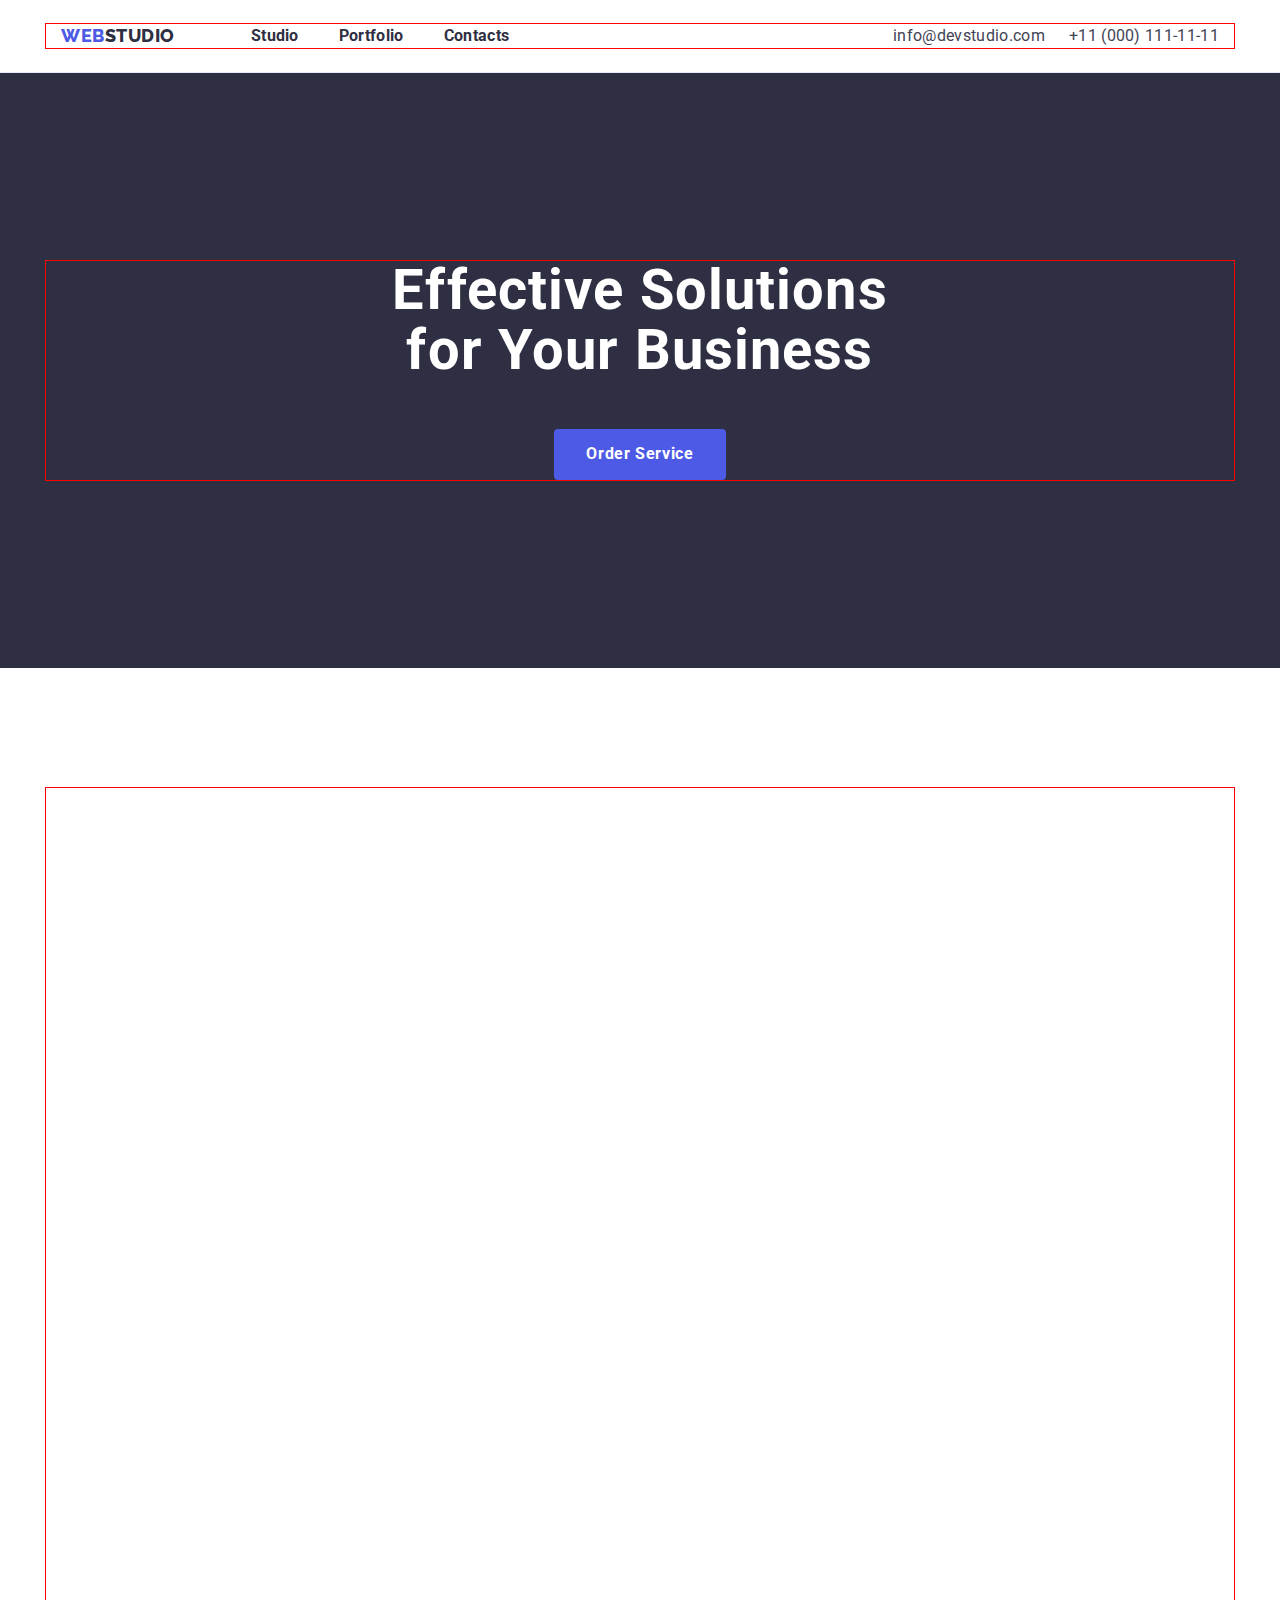
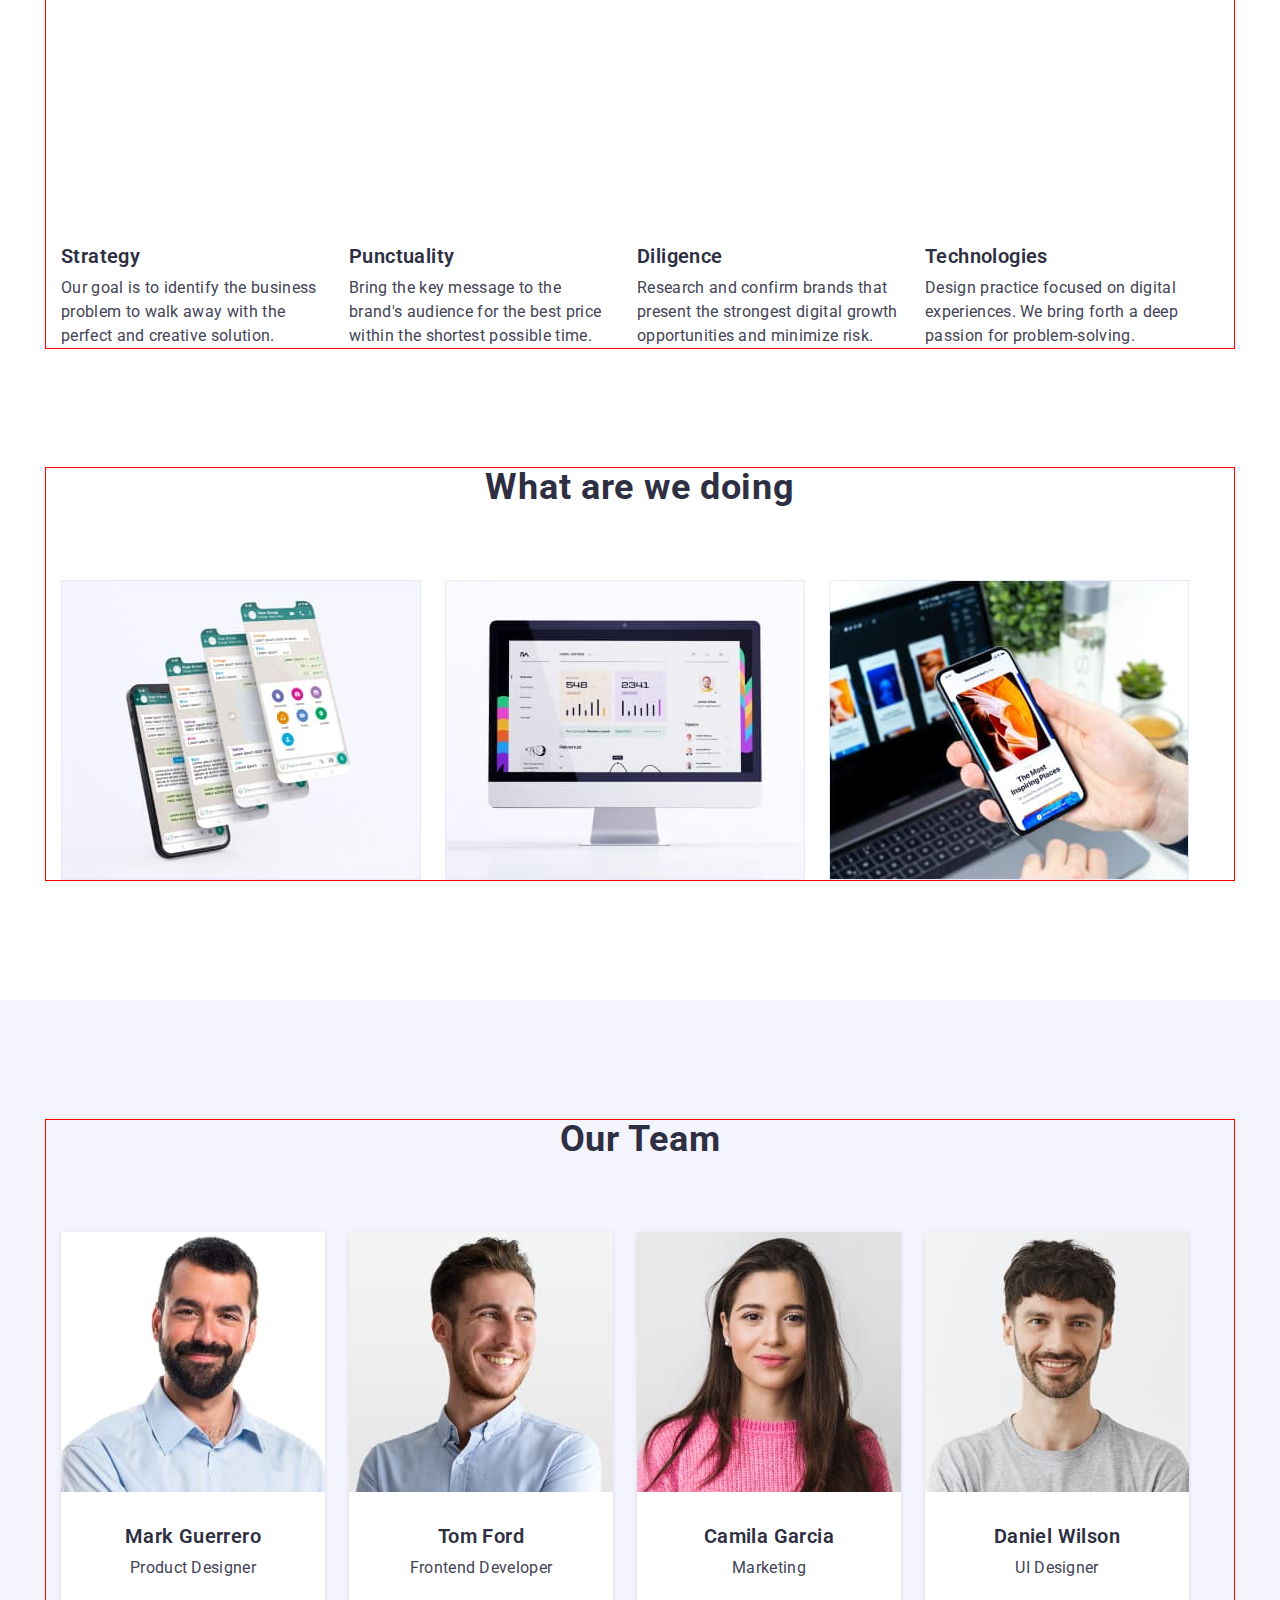
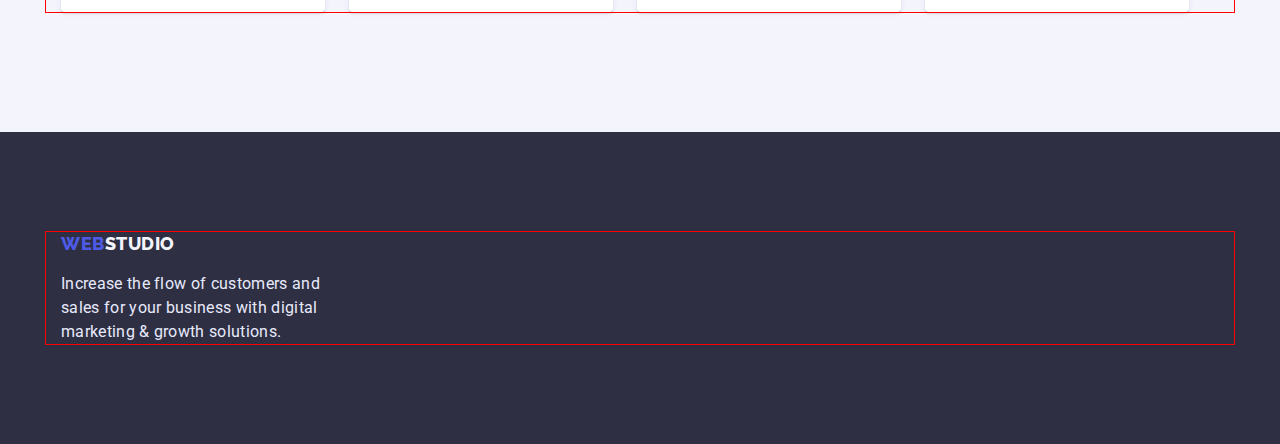
==== index.html @ e661886d "3" ====
<!DOCTYPE html>
<html lang="en">
  <head>
    <meta charset="UTF-8" />
    <meta http-equiv="X-UA-Compatible" content="IE=edge" />
    <meta name="viewport" content="width=device-width, initial-scale=1.0" />
    <title>Studio</title>
    <link rel="preconnect" href="https://fonts.googleapis.com" />
    <link rel="preconnect" href="https://fonts.gstatic.com" crossorigin />
    <link
      href="https://fonts.googleapis.com/css2?family=Raleway:wght@800&family=Roboto:wght@400;500;700;900&display=swap"
      rel="stylesheet"
    />
    <link
      rel="stylesheet"
      href="https://cdnjs.cloudflare.com/ajax/libs/modern-normalize/1.1.0/modern-normalize.min.css"
      integrity="sha512-wpPYUAdjBVSE4KJnH1VR1HeZfpl1ub8YT/NKx4PuQ5NmX2tKuGu6U/JRp5y+Y8XG2tV+wKQpNHVUX03MfMFn9Q=="
      crossorigin="anonymous"
      referrerpolicy="no-referrer"
    />
    <link rel="stylesheet" href="./css/styles.css" />
  </head>
  <body>
    <header class="header">
      <div class="container">
        <nav class="header-navigation">
          <a href="./index.html" class="header-logo link current"
            >Web<span class="header-logo-studio">Studio</span></a
          >
          <ul class="header-list list">
            <li><a href="./index.html" class="header-link link">Studio</a></li>
            <li>
              <a href="./portfolio.html" class="header-link link">Portfolio</a>
            </li>
            <li>
              <a href="./index.html" class="header-link link">Contacts</a>
            </li>
          </ul>
        </nav>
          <ul class="list">
          <li class="header-item">
            <a href="mail:info@devstudio.com" class="header-link-mail link"
              >info@devstudio.com</a
            >
          </li>
          <li class="header-item">
            <a href="tel:+110001111111" class="header-link-tel link"
              >+11 (000) 111-11-11</a
            >
          </li>
        </ul>
      </div>
    </header>
    <main>
      <section class="section effective">
        <div class="container">
          <h1 class="title-one">Effective Solutions for Your Business</h1>
          <button type="button" class="button-btn">Order Service</button>
        </div>
      </section>
      <section class="section two">
        <div class="container">
          <h2 class="visually-hidden">Lorem ipsum</h2>
         <ul class="two-list">
          <li class="two-item"><a href="" class="two-link"></a></li>
          <li class="two-item"><a href="" class="two-link"></a></li>
          <li class="two-item"><a href="" class="two-link"></a></li>
          <li class="two-item"><a href="" class="two-link"></a></li>
         </ul>
          <ul class="list">
            <li class="section-two-item">
              <h3 class="title-three">Strategy</h3>
              <p class="paragraph">
                Our goal is to identify the business problem to walk away with
                the perfect and creative solution.
              </p>
            </li>
            <li class="section-two-item">
              <h3 class="title-three">Punctuality</h3>
              <p class="paragraph">
                Bring the key message to the brand's audience for the best price
                within the shortest possible time.
              </p>
            </li>
            <li class="section-two-item">
              <h3 class="title-three">Diligence</h3>
              <p class="paragraph">
                Research and confirm brands that present the strongest digital
                growth opportunities and minimize risk.
              </p>
            </li>
            <li class="section-two-item">
              <h3 class="title-three">Technologies</h3>
              <p class="paragraph">
                Design practice focused on digital experiences. We bring forth a
                deep passion for problem-solving.
              </p>
            </li>
          </ul>
        </div>
      </section>
      <section class="section what">
        <div class="container">
          <h2 class="title-two">What are we doing</h2>
          <ul class="section-what-list list">
            <li class="section-what-item">
              <img
                src="./images/img1.jpg"
                alt="display"
                width="360"
                height="300"
              />
            </li>
            <li class="section-what-item">
              <img
                src="./images/img2.jpg"
                alt="phone"
                width="360"
                height="300"
              />
            </li>
            <li class="section-what-item">
              <img
                src="./images/img3.jpg"
                alt="display"
                width="360"
                height="300"
              />
            </li>
          </ul>
        </div>
      </section>
      <section class="section team">
        <div class="container">
          <h2 class="title-two">Our Team</h2>
          <ul class="section-tim-list list">
            <li class="section-tim-item">
              <img
                src="./images/img4.jpg"
                alt="Mark Guerrero Product Designer"
                width="264"
                height="260"
              />
              <div class="three"><h3 class="title-three">Mark Guerrero</h3>
              <p class="paragraph">Product Designer</p>
              </div>
            </li>
            <li class="section-tim-item">
              <img
                src="./images/img5.jpg"
                alt="Tom Ford Frontend Developer"
                width="264"
                height="260"
              />
              <div class="three"><h3 class="title-three">Tom Ford</h3>
              <p class="paragraph">Frontend Developer</p>
              </div>
            </li>
            <li class="section-tim-item">
              <img
                src="./images/img6.jpg"
                alt="Camila Garcia Marketing"
                width="264"
                height="260"
              />
              <div class="three"><h3 class="title-three">Camila Garcia</h3>
              <p class="paragraph">Marketing</p>
              </div>
            </li>
            <li class="section-tim-item">
              <img
                src="./images/img7.jpg"
                alt="Daniel Wilson UI Designer"
                width="264"
                height="260"
              />
              <div class="three"><h3 class="title-three">Daniel Wilson</h3>
              <p class="paragraph">UI Designer</p>
              </div>
            </li>
          </ul>
        </div>
      </section>
    </main>
    <footer class="footer">
      <div class="container">
        <a href="./index.html" class="footer-logo link"
          >Web<span class="footer-logo-studio">Studio</span></a
        >
        <p class="footer-paragraph">
          Increase the flow of customers and sales for your business with
          digital marketing & growth solutions.
        </p>
      </div>
    </footer>
  </body>
</html>
---- css/styles.css ----
:root {
  --primary-brand: #4d5ae5;
  --dark: #2e2f42;
  --success: #31d0aa;
  --text: #434455;
  --subtle-text: #8e8f99;
  --Accent: #e7e9fc;
  --Accent: #e7e9fc;
  --Light: #f4f4fd;
  --button-active: #404bbf;
  --white-text-color: #ffffff;
  --main-font: Roboto, sans-serif;
  --secondary-font: Raleway, sans-serif;
}

* {
  margin: 0;
  padding: 0;
  list-style: none;
}

body {
  background-color: var(--white-text-color);
  color: var(--text);
  font-family: var(--main-font);
  font-size: 16px;
  letter-spacing: 0.02em;
}

P,
h1,
h2,
h3,
h4,
h5,
h6 {
  margin: 0;
}

img{
  display: block;
  max-width: 100%;
  height: auto;
}
button {
  cursor: pointer;
  border: none;
  border-radius: 4px;
}

ul,
ol {
  list-style: none;
  margin: 0;
  padding-left: 0;
}

a {
  text-decoration: none;
  //color: inherit;
}

.container {
  width: 1158px;
  padding-left: 15px;
  padding-right: 15px;
  margin: 0 auto;
  outline: 1px solid red;
}
 .secnion {
 text-align: center;
 gap: 40px;
 }

.list {
  list-style: none;
  display: flex;
  
  gap: 24px;

}

.link {
  text-decoration: none;
  
}
/* ---------header------------ */
.header {
  padding-top: 24px;
  padding-bottom: 24px;
  border-bottom: 1px solid #E7E9FC;
}

.header > .container {
  display: flex;
}
.header-navigation {
display: flex;
align-items: center;
margin-right: auto;

}
.header-logo {
  font-family: "Raleway";
  font-weight: 800;
  font-size: 18px;
  line-height: 1.33;
  display: flex;
  color: #4d5ae5;
  letter-spacing: 0.03em;
  text-transform: uppercase;
  margin-right: 76px;
  
  
}
.header-list{
  gap: 40px;
  

}
.header-link:hover,
.header-link:focus {
  color: #4d5ae5;
}
.header-logo-studio {
  color: #2e2f42;
 
}
.header-link {
  font-weight: 700;
  font-size: 16px;
  line-height: 1.5;
  letter-spacing: 0.02em;
  color: #2e2f42;
}
.current {
  color: var(--primary-brand);
  margin 76px;
}

.header-item {
 
}
.header-link-mail {
  font-weight: 400;
  font-size: 16px;
  line-height: 1.5;
  letter-spacing: 0.02em;
  color: #434455;
}
.header-link-mail:hover,
.header-link-mail:focus,
.header-link-tel:hover,
.header-link-tel:focus {
  color: #4d5ae5;
}
.header-link-tel {
  font-weight: 400;
  font-size: 16px;
  line-height: 1.5;
  letter-spacing: 0.02em;
  color: #434455;
}
/* -----------------first section web ------------- */
.effective {
  background: #2e2f42;
  padding-top: 188px;
  padding-bottom: 188px;  
  text-align: center;
 }
.title-one {
  font-weight: 700;
  font-size: 56px;
  line-height: 1.07;
  text-align: center;
  letter-spacing: 0.02em;
  color: #ffffff;
  width: 496px;
  margin: 0 auto;
  margin-bottom: 48px;
  }

.button-btn {
  background-color: #4d5ae5;
  font-family: "Roboto";
  font-weight: 700;
  font-size: 16px;
  line-height: 1.18;
  letter-spacing: 0.04em;
  color: #ffffff;
  cursor: pointer;
  min-width: 169px;
  border: none;
  border-radius: 4px;
  padding: 16px 32px;
  text-align: center;

  
  }

/* -------------------second section web-------------- */
.two {
  padding-top: 120px;
  padding-bottom: 120px;

}

.visually-hidden {
  position: absolute;
  width: 1px;
  height: 1px;
  margin: -1px;
  border: 0;
  padding: 0;
  white-space: nowrap;
  clip-path: inset(100%);
  clip: rect(0 0 0 0);
  overflow: hidden;

}

.two-list {
}
.two-item {
  width: 112px;
  height: 264px;
}
.two-link {
}
.section-two-list {
  
}
.section-two-item {
  width: 264px;
 
  }
.title-three {
  font-weight: 600;
  font-size: 20px;
  line-height: 1.2;
  letter-spacing: 0.02em;
  color: #2e2f42;
  margin-bottom: 8px;
  }
.paragraph {
  font-weight: 400;
  font-size: 16px;
  line-height: 1.5;
  letter-spacing: 0.02em;
  color: #434455;
}

/* ------------------three section web img ---------------- */
.what {
  padding-bottom: 120px;
  
}

.title-two {
  font-weight: 700;
  font-size: 36px;
  line-height: 1.11;
  text-align: center;
  letter-spacing: 0.02em;
  color: #2e2f42;
  margin-bottom: 72px;
}
.section-what-list {
  
}
.section-what-item {
  
}
.team {
  background-color: #f4f4fd;
  padding-top: 120px;
  padding-bottom: 120px;
}
.section-tim-list {
 }
.section-tim-item {
  background-color: #FFFFFF;
box-shadow: 0px 1px 6px rgba(46, 47, 66, 0.08), 0px 1px 1px rgba(46, 47, 66, 0.16), 0px 2px 1px rgba(46, 47, 66, 0.08);
border-radius: 0px 0px 4px 4px;

}
.three{
  padding-top: 32px;
  padding-bottom: 32px;
  text-align: center;
}
/* --------------------------footer---------------- */
.footer {
  background-color: var(--dark);
  padding-top: 100px;
  padding-bottom: 100px;
}
.footer-logo {
  font-family: "Raleway";
  font-weight: 800;
  font-size: 18px;
  line-height: 1.33;
  display: flex;
  color: #4d5ae5;
  letter-spacing: 0.03em;
  text-transform: uppercase;
}
.footer-logo-studio {
  color: #f4f4fd;
}
.footer-paragraph {
  font-weight: 400;
  font-size: 16px;
  line-height: 1.5;
  letter-spacing: 0.02em;
  color: #e7e9fc;
  width: 264px;
  margin-top: 16px;
}

/* ---------------------------section-portfolio------ */
.section-portfolio {
  padding-top: 96px;
  padding-bottom: 120px;
}
.section-portfolio-list {
  gap: 24px;
  margin-bottom: 72px;
  justify-content: center;
}
.section-portfolio-item {
  
}
.section-portfolio-item-list {
  display: flex;
  flex-wrap: wrap;
  gap: 48px 24px;
}
.section-portfolio-button:hover {
  background-color: #4d5ae5;
  color: #ffffff;
  min-width: 69px;
  height: 48px;
}

.section-title-three{
padding-top: 32px;
padding-bottom: 32px;
padding-left: 16px;
border: 1px solid #E7E9FC;
border-top: 0;
}

.section-portfolio-button {
  background-color: #f4f4fd;
  color: #4d5ae5;
  cursor: pointer;
  font-weight: 500;
  font-size: 16px;
  line-height: 1.5;
  letter-spacing: 0.04em;
  display: flex;
  padding: 12px 24px;
  font-family: inherit;
}
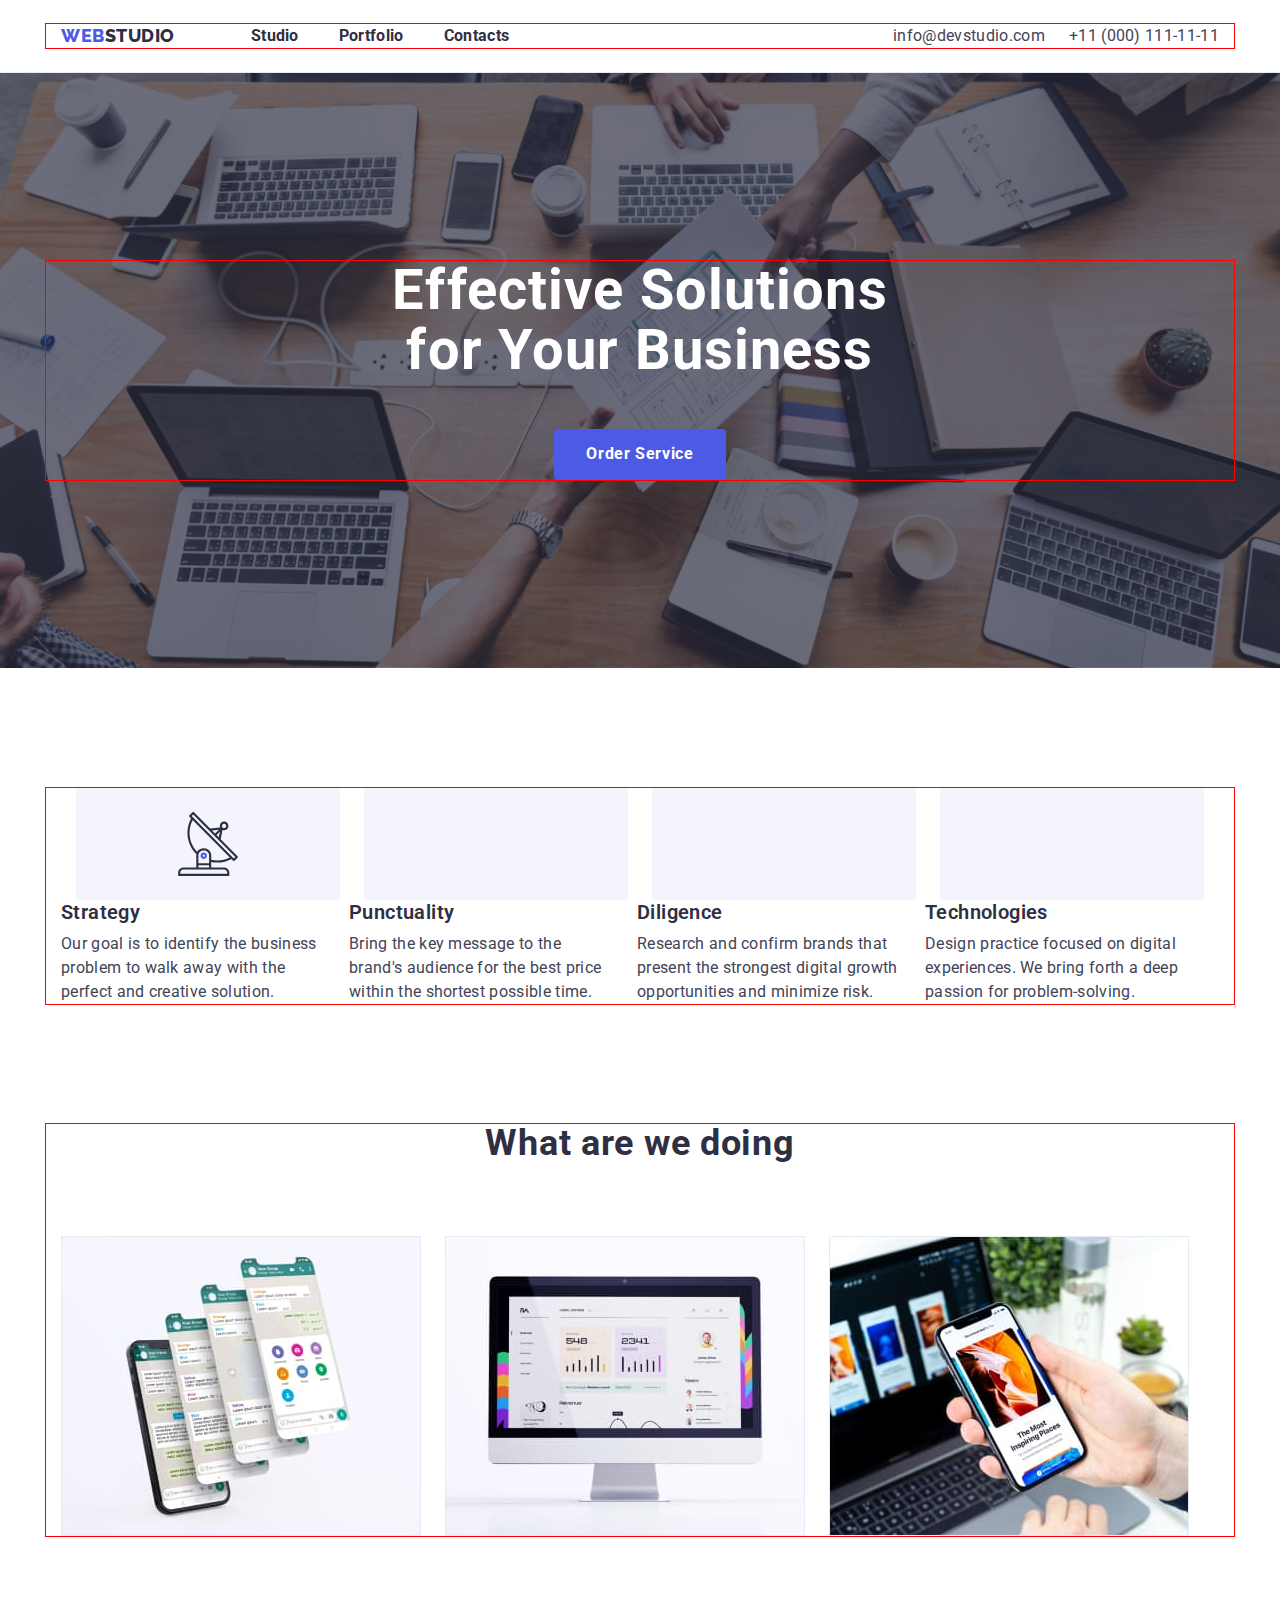
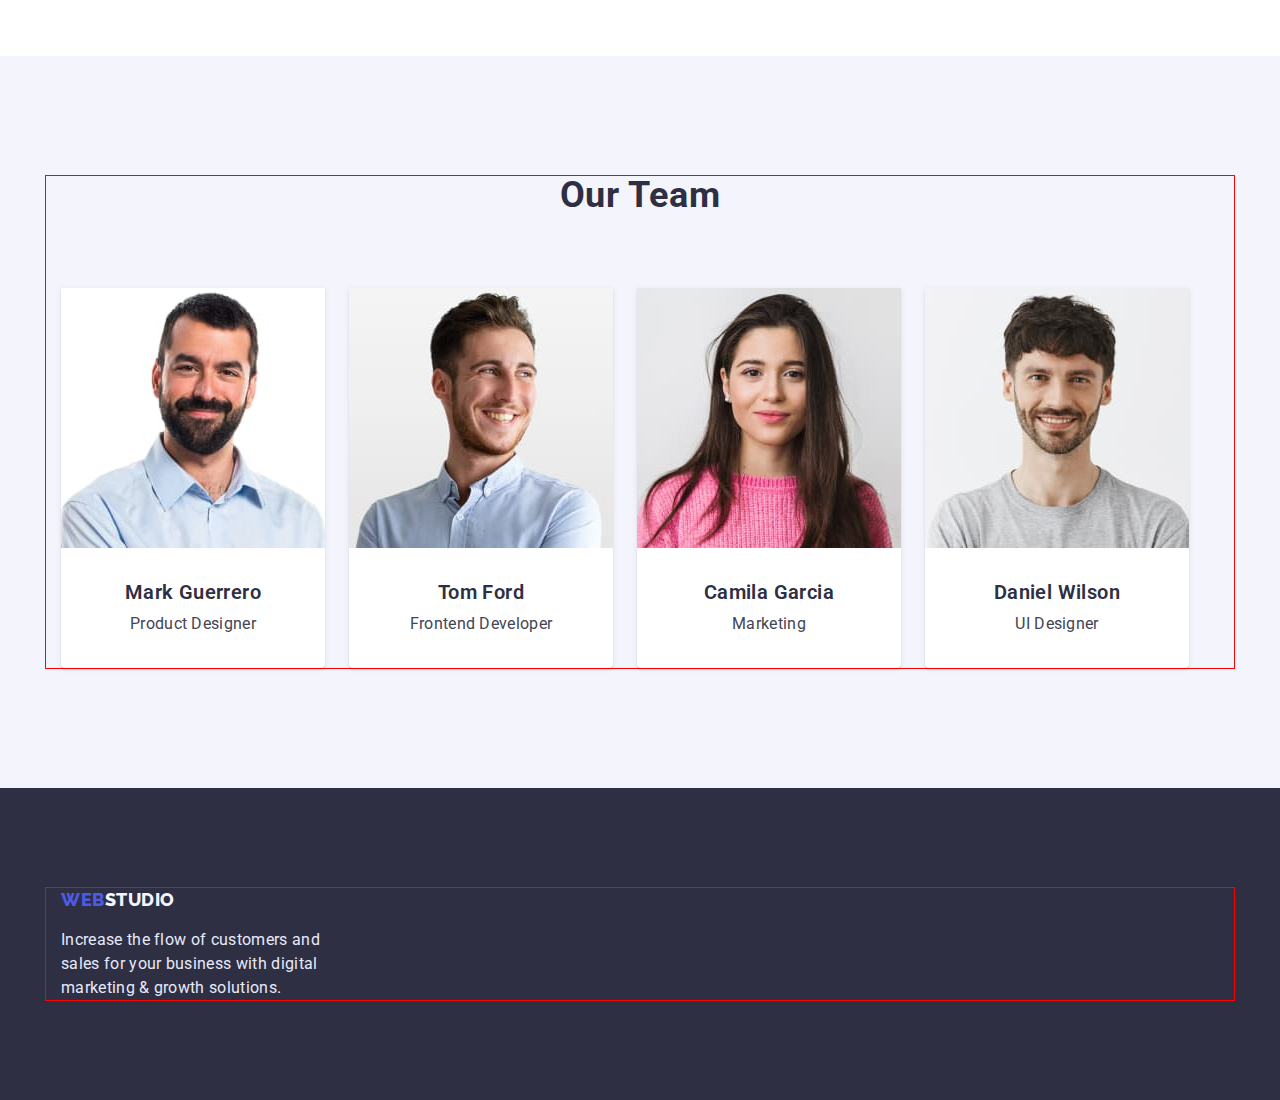
==== commit 788a4875: "2" ====
--- a/index.html
+++ b/index.html
@@ -62,7 +62,15 @@
         <div class="container">
           <h2 class="visually-hidden">Lorem ipsum</h2>
          <ul class="two-list">
-          <li class="two-item"><a href="" class="two-link"></a></li>
+          <li class="two-item">
+            <a href="" class="two-link link">
+            <svg class="two-icon" width="64" height="64">
+              <use href="./images/icons.svg#icon-antenna">
+              </use>
+            </svg>
+
+            </use>
+          </a></li>
           <li class="two-item"><a href="" class="two-link"></a></li>
           <li class="two-item"><a href="" class="two-link"></a></li>
           <li class="two-item"><a href="" class="two-link"></a></li>
--- a/css/styles.css
+++ b/css/styles.css
@@ -167,6 +167,11 @@
   padding-top: 188px;
   padding-bottom: 188px;  
   text-align: center;
+  background-image: linear-gradient(rgba(46, 47, 66, 0.7), rgba(46, 47, 66, 0.7)), url(../images/people-office.jpg);
+  background-repeat: no-repeat;
+  background-position: center;
+  background-size: cover;
+  
  }
 .title-one {
   font-weight: 700;
@@ -220,13 +225,28 @@
 }
 
 .two-list {
+  display: flex;
+  justify-content: center;
+  gap: 24px;
 }
 .two-item {
-  width: 112px;
-  height: 264px;
+  width: 264px;
+  height: 112px;
+  
 }
 .two-link {
-}
+  width: 100%;
+  height: 100%;
+  background-color: #f4f4fd;
+  display: flex;
+  align-items: center;
+  justify-content: center;
+}
+
+.two-icon{
+
+}
+
 .section-two-list {
   
 }
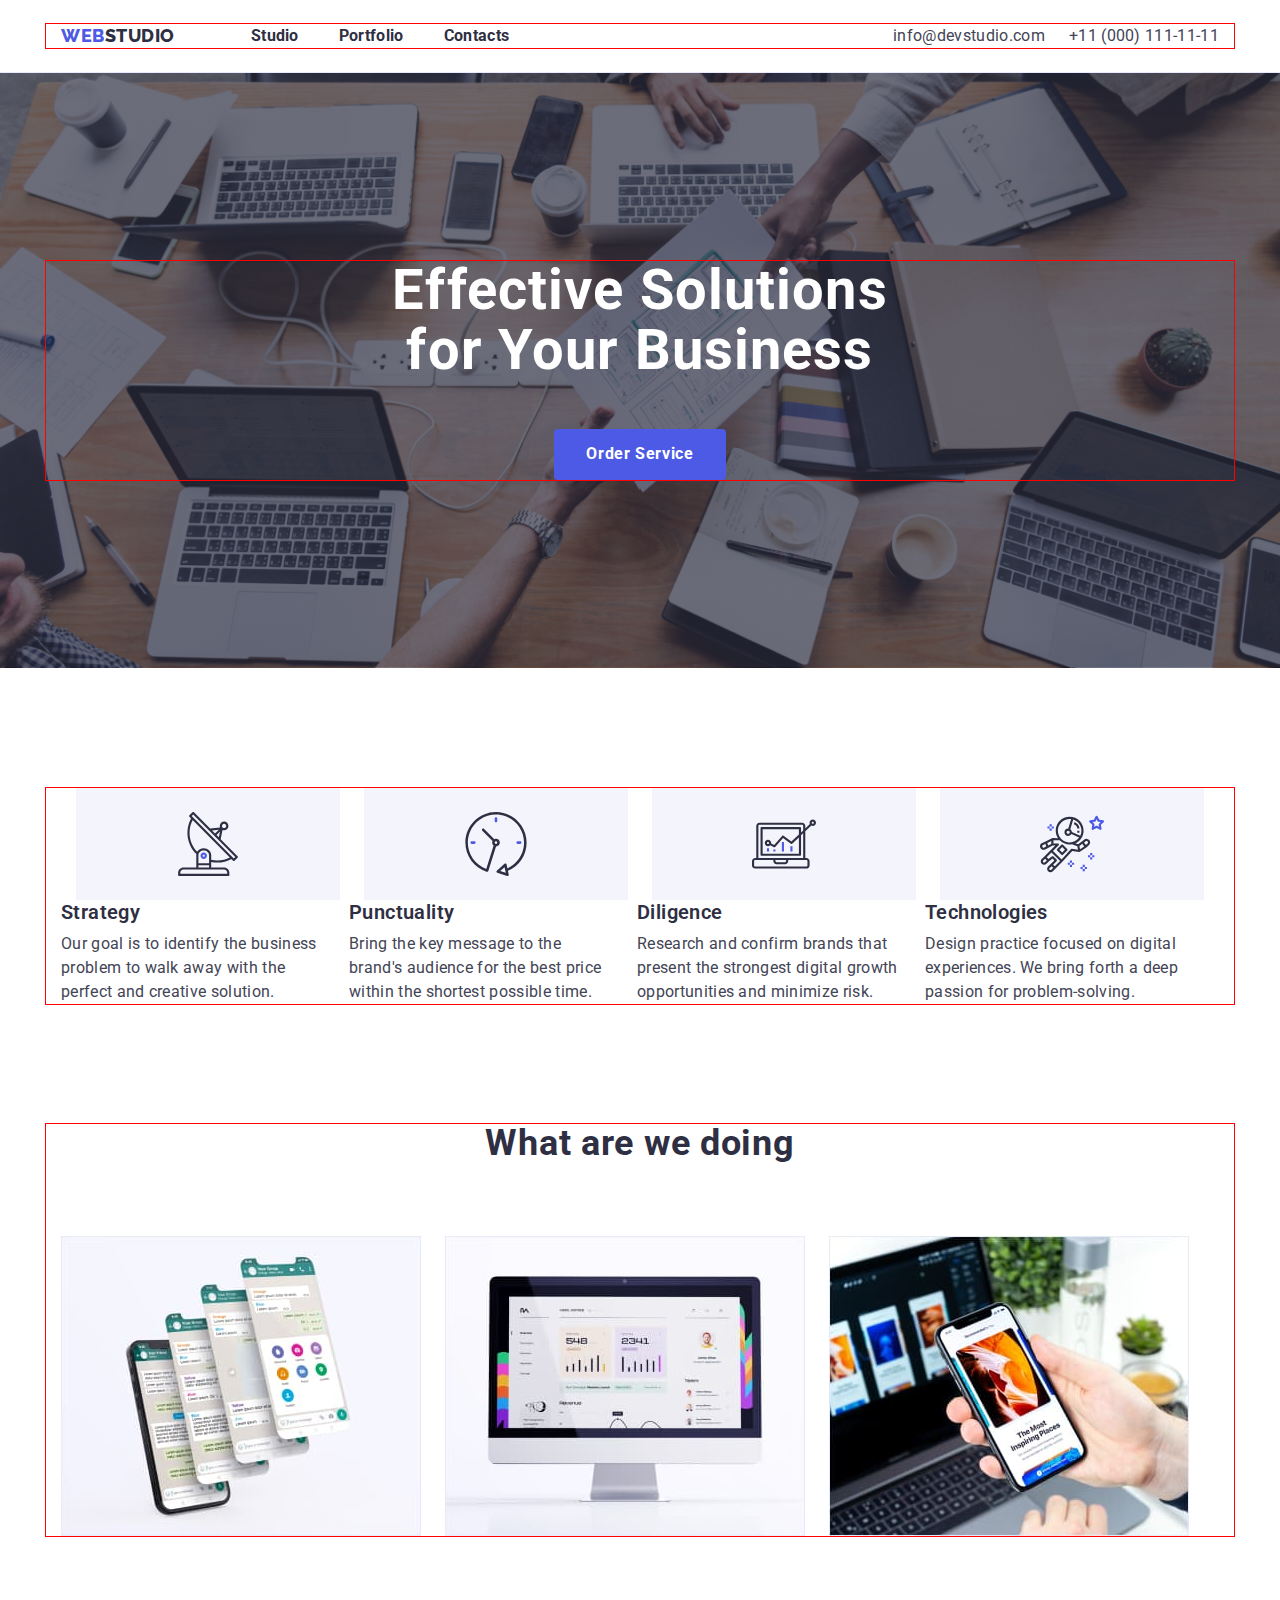
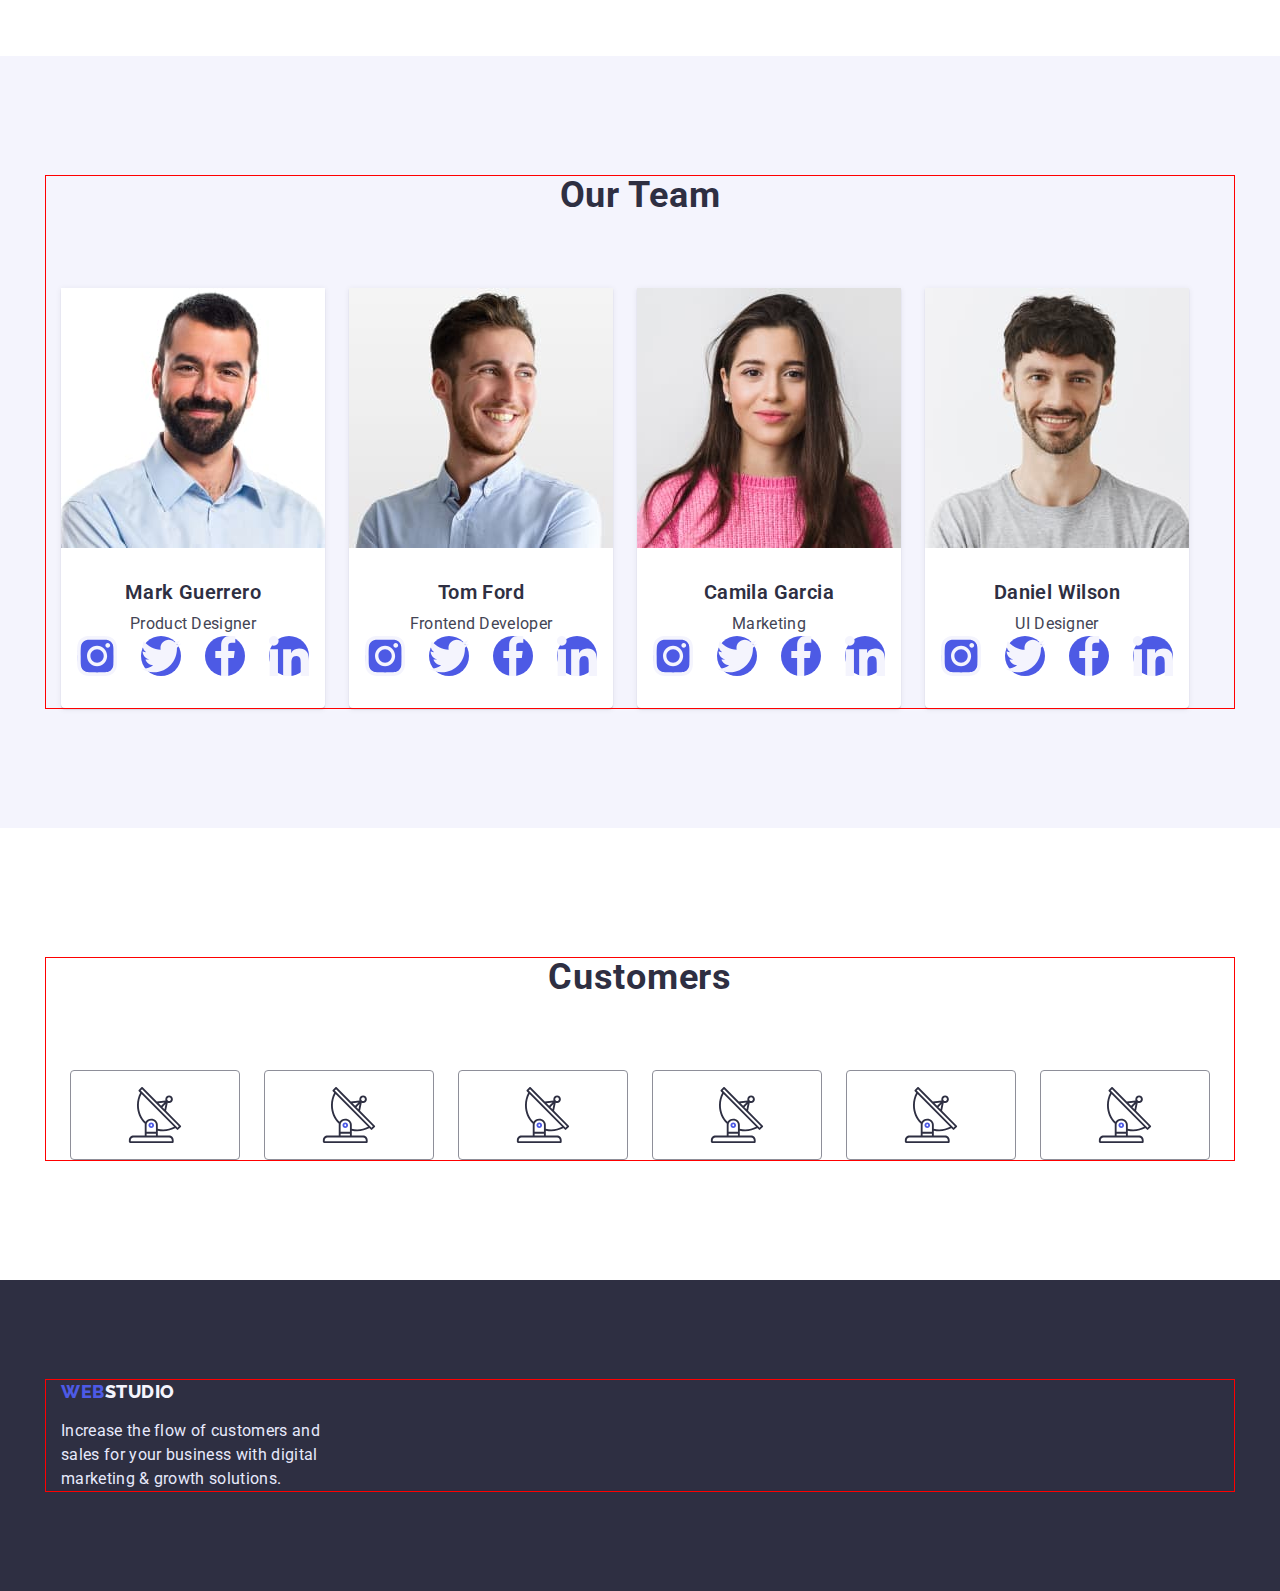
==== commit 021c31a5: "2" ====
--- a/index.html
+++ b/index.html
@@ -63,17 +63,26 @@
           <h2 class="visually-hidden">Lorem ipsum</h2>
          <ul class="two-list">
           <li class="two-item">
-            <a href="" class="two-link link">
-            <svg class="two-icon" width="64" height="64">
-              <use href="./images/icons.svg#icon-antenna">
-              </use>
-            </svg>
-
-            </use>
-          </a></li>
-          <li class="two-item"><a href="" class="two-link"></a></li>
-          <li class="two-item"><a href="" class="two-link"></a></li>
-          <li class="two-item"><a href="" class="two-link"></a></li>
+            <a href="./index.html" class="two-link">
+            <svg class="two-icon" width="64" height="64"><use href="./images/icons.svg#icon-antenna"></use>
+            </svg>
+            </a>
+          </li>
+          <li class="two-item">
+            <a href="./index.html" class="two-link">
+            <svg class="two-icon" width="64" height="64"><use href="./images/icons.svg#icon-clock"></use>
+            </svg></a>
+          </li>
+          <li class="two-item">
+            <a href="./index.html" class="two-link">
+            <svg class="two-icon" width="64" height="64"><use href="./images/icons.svg#icon-diagram"></use>
+            </svg></a>
+          </li>
+          <li class="two-item">
+            <a href="./index.html" class="two-link">
+            <svg class="two-icon" width="64" height="64"><use href="./images/icons.svg#icon-astronaut"></use>
+            </svg></a>
+          </li>
          </ul>
           <ul class="list">
             <li class="section-two-item">
@@ -151,6 +160,24 @@
               />
               <div class="three"><h3 class="title-three">Mark Guerrero</h3>
               <p class="paragraph">Product Designer</p>
+              <ul class="three-list">
+                <li class="three-item">
+                  <a href="./index.html" class="three-link">
+                  <svg class="three-icon" width="64" height="64"><use href="./images/icons.svg#icon-instagram"></use></svg>
+                </a></li>
+                <li class="three-item">
+                  <a href="./index.html" class="three-link">
+                  <svg class="three-icon" width="64" height="64"><use href="./images/icons.svg#icon-twitter"></use></svg>
+                </a></li>
+                <li class="three-item">
+                  <a href="./index.html" class="three-link">
+                  <svg class="three-icon" width="64" height="64"><use href="./images/icons.svg#icon-facebook"></use></svg>
+                </a></li>
+                <li class="three-item">
+                  <a href="./index.html" class="three-link">
+                  <svg class="three-icon" width="64" height="64"><use href="./images/icons.svg#icon-linkedin"></use></svg>
+                </a></li>
+              </ul>
               </div>
             </li>
             <li class="section-tim-item">
@@ -162,6 +189,24 @@
               />
               <div class="three"><h3 class="title-three">Tom Ford</h3>
               <p class="paragraph">Frontend Developer</p>
+              <ul class="three-list">
+                <li class="three-item">
+                  <a href="./index.html" class="three-link">
+                  <svg class="three-icon" width="64" height="64"><use href="./images/icons.svg#icon-instagram"></use></svg>
+                </a></li>
+                <li class="three-item">
+                  <a href="./index.html" class="three-link">
+                  <svg class="three-icon" width="64" height="64"><use href="./images/icons.svg#icon-twitter"></use></svg>
+                </a></li>
+                <li class="three-item">
+                  <a href="./index.html" class="three-link">
+                  <svg class="three-icon" width="64" height="64"><use href="./images/icons.svg#icon-facebook"></use></svg>
+                </a></li>
+                <li class="three-item">
+                  <a href="./index.html" class="three-link">
+                  <svg class="three-icon" width="64" height="64"><use href="./images/icons.svg#icon-linkedin"></use></svg>
+                </a></li>
+              </ul>
               </div>
             </li>
             <li class="section-tim-item">
@@ -173,6 +218,24 @@
               />
               <div class="three"><h3 class="title-three">Camila Garcia</h3>
               <p class="paragraph">Marketing</p>
+              <ul class="three-list">
+                <li class="three-item">
+                  <a href="./index.html" class="three-link">
+                  <svg class="three-icon" width="64" height="64"><use href="./images/icons.svg#icon-instagram"></use></svg>
+                </a></li>
+                <li class="three-item">
+                  <a href="./index.html" class="three-link">
+                  <svg class="three-icon" width="64" height="64"><use href="./images/icons.svg#icon-twitter"></use></svg>
+                </a></li>
+                <li class="three-item">
+                  <a href="./index.html" class="three-link">
+                  <svg class="three-icon" width="64" height="64"><use href="./images/icons.svg#icon-facebook"></use></svg>
+                </a></li>
+                <li class="three-item">
+                  <a href="./index.html" class="three-link">
+                  <svg class="three-icon" width="64" height="64"><use href="./images/icons.svg#icon-linkedin"></use></svg>
+                </a></li>
+              </ul>
               </div>
             </li>
             <li class="section-tim-item">
@@ -184,12 +247,83 @@
               />
               <div class="three"><h3 class="title-three">Daniel Wilson</h3>
               <p class="paragraph">UI Designer</p>
+              <ul class="three-list">
+                <li class="three-item">
+                  <a href="./index.html" class="three-link">
+                  <svg class="three-icon" width="64" height="64"><use href="./images/icons.svg#icon-instagram"></use></svg>
+                </a></li>
+                <li class="three-item">
+                  <a href="./index.html" class="three-link">
+                  <svg class="three-icon" width="64" height="64"><use href="./images/icons.svg#icon-twitter"></use></svg>
+                </a></li>
+                <li class="three-item">
+                  <a href="./index.html" class="three-link">
+                  <svg class="three-icon" width="64" height="64"><use href="./images/icons.svg#icon-facebook"></use></svg>
+                </a></li>
+                <li class="three-item">
+                  <a href="./index.html" class="three-link">
+                  <svg class="three-icon" width="64" height="64"><use href="./images/icons.svg#icon-linkedin"></use></svg>
+                </a></li>
+              </ul>
               </div>
             </li>
           </ul>
         </div>
       </section>
+
+      <section class="section customers">
+        <div class="container">
+          <h2 class="title-two">Customers</h2>
+         <ul class="customers-list">
+          <li class="customers-item">
+            <a href="./index.html" class="customers-link">
+            <svg class="customers-icon" width="104" height="56"><use href="./images/icons.svg#icon-antenna"></use>
+            </svg>
+            </a>
+          </li>
+          <li class="customers-item">
+            <a href="./index.html" class="customers-link">
+            <svg class="customers-icon" width="104" height="56"><use href="./images/icons.svg#icon-antenna"></use>
+            </svg>
+            </a>
+          </li>
+          <li class="customers-item">
+            <a href="./index.html" class="customers-link">
+            <svg class="customers-icon" width="104" height="56"><use href="./images/icons.svg#icon-antenna"></use>
+            </svg>
+            </a>
+          </li>
+          <li class="customers-item">
+            <a href="./index.html" class="customers-link">
+            <svg class="customers-icon" width="104" height="56"><use href="./images/icons.svg#icon-antenna"></use>
+            </svg>
+            </a>
+          </li>
+          <li class="customers-item">
+            <a href="./index.html" class="customers-link">
+            <svg class="customers-icon" width="104" height="56"><use href="./images/icons.svg#icon-antenna"></use>
+            </svg>
+            </a>
+          </li>
+          <li class="customers-item">
+            <a href="./index.html" class="customers-link">
+            <svg class="customers-icon" width="104" height="56"><use href="./images/icons.svg#icon-antenna"></use>
+            </svg>
+            </a>
+          </li>
+          </ul>
+
+
+
+
+
     </main>
+
+
+
+
+
+
     <footer class="footer">
       <div class="container">
         <a href="./index.html" class="footer-logo link"
--- a/css/styles.css
+++ b/css/styles.css
@@ -241,10 +241,15 @@
   display: flex;
   align-items: center;
   justify-content: center;
-}
-
+  color: #000000;
+}
+.two-link:hover{
+  border: 1px solid #000000;
+  box-shadow: 0px 4px 4px rgba(0, 0, 0, 0.25);
+  border-radius: 4px;
+}
 .two-icon{
-
+  fill: #000000;
 }
 
 .section-two-list {
@@ -309,6 +314,74 @@
   padding-bottom: 32px;
   text-align: center;
 }
+
+.three-list {
+  display: flex;
+  justify-content: center;
+  gap: 24px;
+}
+
+.three-item {
+  width: 40px;
+  height: 40px;
+ 
+  
+}
+
+.three-link {
+  width: 100%;
+  height: 100%;
+  background-color: #4D5AE5;
+  display: flex;
+  align-items: center;
+  justify-content: center;
+  border-radius: 50%;
+  
+}
+.three-link:hover{
+  background-color:#404BBF;
+}
+
+
+.three-icon {
+  
+}
+/*------------------ customers---------------*/
+
+.customers {
+  padding-top: 130px;
+  padding-bottom: 120px;
+}
+
+.customers-list {
+  display: flex;
+  justify-content: center;
+  gap: 24px;
+}
+.customers-item {
+  width: 168px;
+  height: 88px;
+  border: 1px solid #8E8F99;
+  border-radius: 4px;
+}
+.customers-item:hover{
+  border: 1px solid #404BBF
+}
+
+
+.customers-link {
+  width: 100%;
+  height: 100%;
+  display: flex;
+  align-items: center;
+  justify-content: center;
+}
+
+.customers-icon {
+  color: #8E8F99;
+}
+
+
 /* --------------------------footer---------------- */
 .footer {
   background-color: var(--dark);
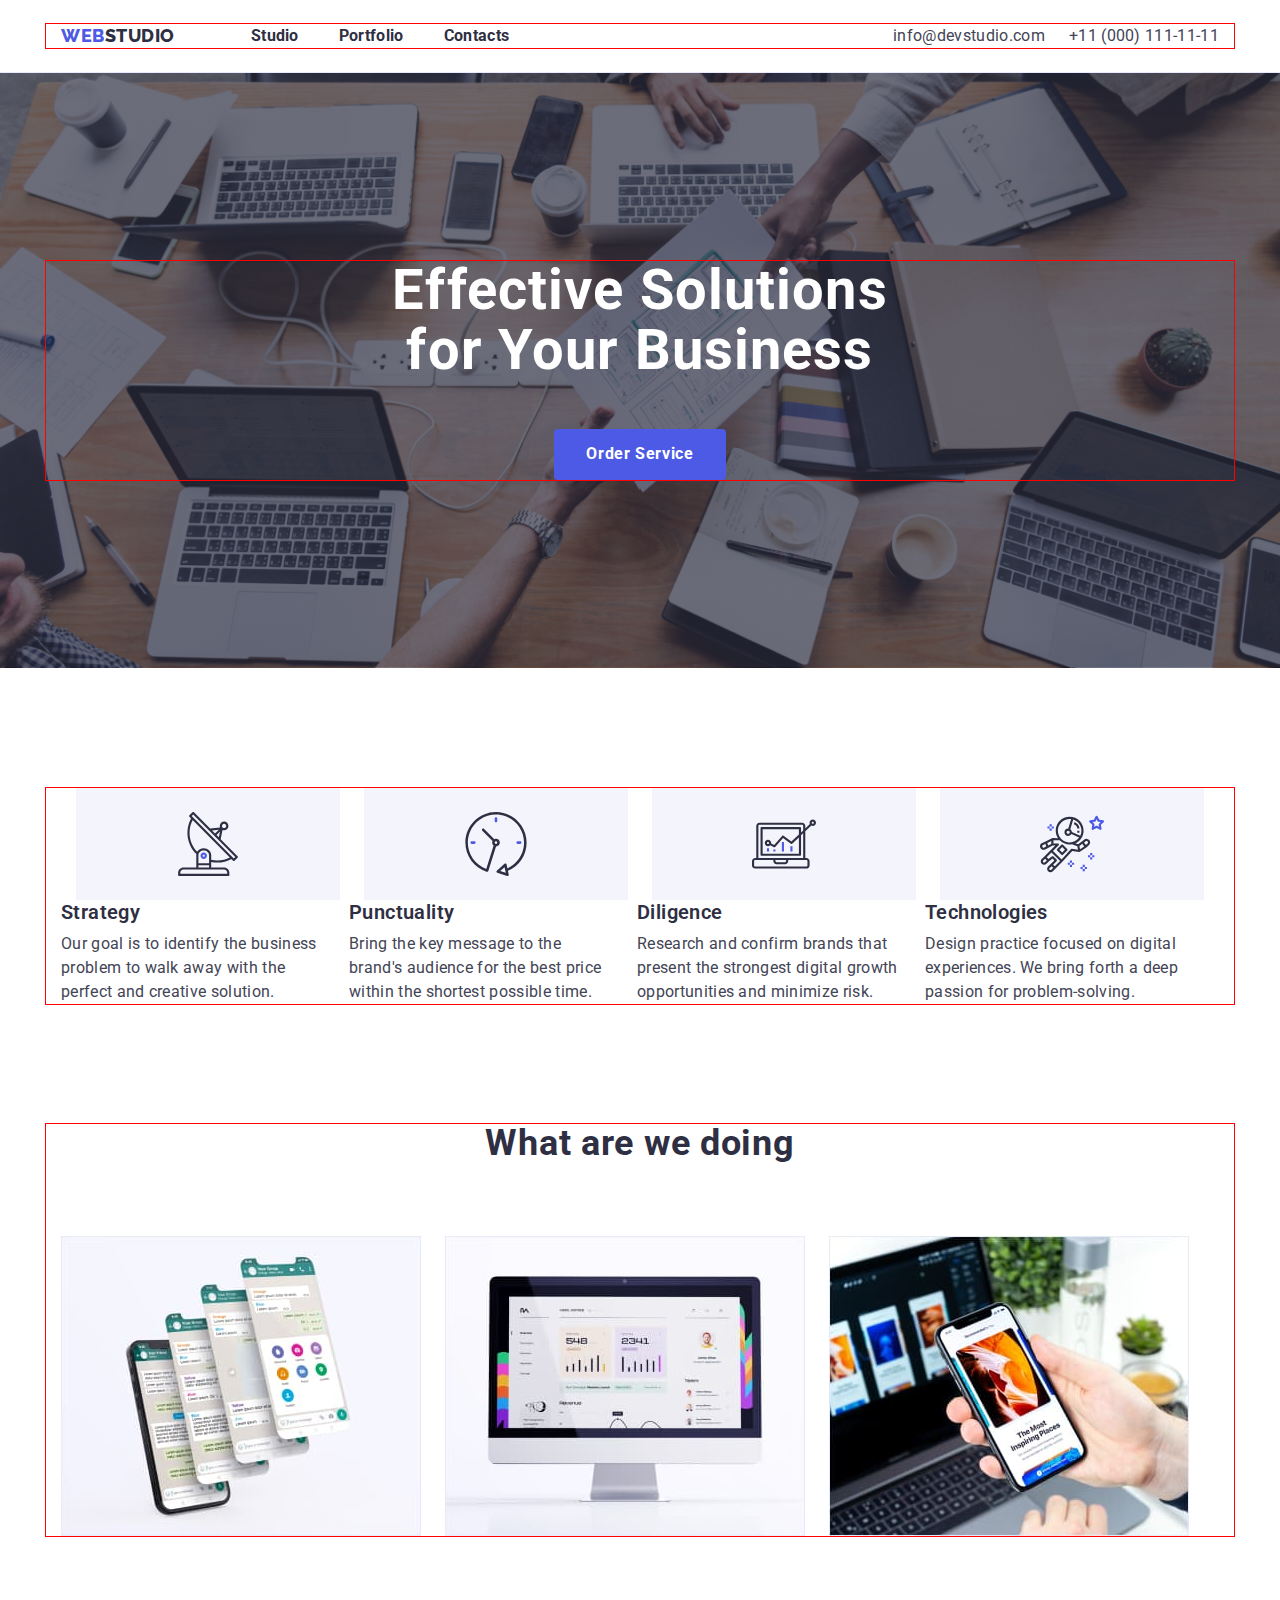
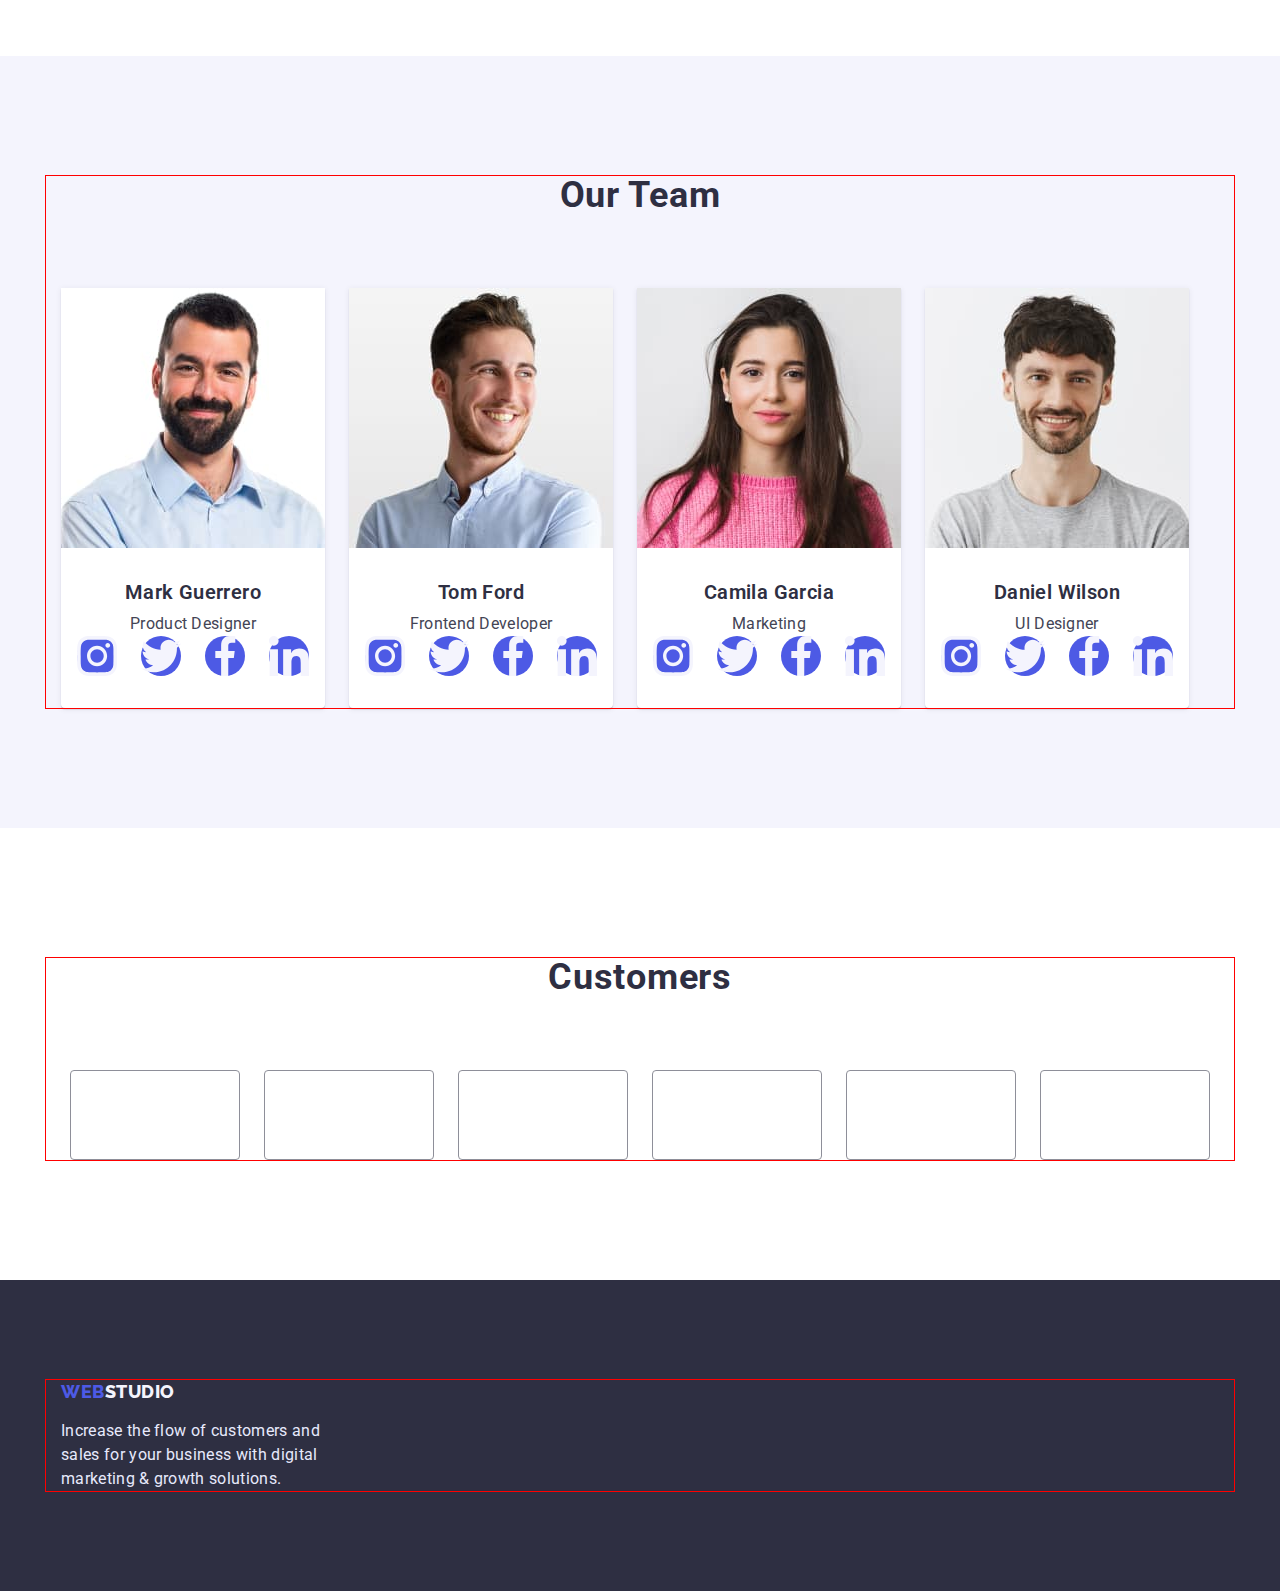
==== commit 1c63d2e8: "1" ====
--- a/index.html
+++ b/index.html
@@ -270,44 +270,43 @@
           </ul>
         </div>
       </section>
-
       <section class="section customers">
         <div class="container">
           <h2 class="title-two">Customers</h2>
          <ul class="customers-list">
           <li class="customers-item">
             <a href="./index.html" class="customers-link">
-            <svg class="customers-icon" width="104" height="56"><use href="./images/icons.svg#icon-antenna"></use>
-            </svg>
-            </a>
-          </li>
-          <li class="customers-item">
-            <a href="./index.html" class="customers-link">
-            <svg class="customers-icon" width="104" height="56"><use href="./images/icons.svg#icon-antenna"></use>
-            </svg>
-            </a>
-          </li>
-          <li class="customers-item">
-            <a href="./index.html" class="customers-link">
-            <svg class="customers-icon" width="104" height="56"><use href="./images/icons.svg#icon-antenna"></use>
-            </svg>
-            </a>
-          </li>
-          <li class="customers-item">
-            <a href="./index.html" class="customers-link">
-            <svg class="customers-icon" width="104" height="56"><use href="./images/icons.svg#icon-antenna"></use>
-            </svg>
-            </a>
-          </li>
-          <li class="customers-item">
-            <a href="./index.html" class="customers-link">
-            <svg class="customers-icon" width="104" height="56"><use href="./images/icons.svg#icon-antenna"></use>
-            </svg>
-            </a>
-          </li>
-          <li class="customers-item">
-            <a href="./index.html" class="customers-link">
-            <svg class="customers-icon" width="104" height="56"><use href="./images/icons.svg#icon-antenna"></use>
+            <svg class="customers-icon" width="104" height="56"><use href="./images/icons.svg#Logo1"></use>
+            </svg>
+            </a>
+          </li>
+          <li class="customers-item">
+            <a href="./index.html" class="customers-link">
+            <svg class="customers-icon" width="104" height="56"><use href="./images/icons.svg#Logo2"></use>
+            </svg>
+            </a>
+          </li>
+          <li class="customers-item">
+            <a href="./index.html" class="customers-link">
+            <svg class="customers-icon" width="104" height="56"><use href="./images/icons.svg#Logo3"></use>
+            </svg>
+            </a>
+          </li>
+          <li class="customers-item">
+            <a href="./index.html" class="customers-link">
+            <svg class="customers-icon" width="104" height="56"><use href="./images/icons.svg#Logo4"></use>
+            </svg>
+            </a>
+          </li>
+          <li class="customers-item">
+            <a href="./index.html" class="customers-link">
+            <svg class="customers-icon" width="104" height="56"><use href="./images/icons.svg#Logo5"></use>
+            </svg>
+            </a>
+          </li>
+          <li class="customers-item">
+            <a href="./index.html" class="customers-link">
+            <svg class="customers-icon" width="104" height="56"><use href="./images/icons.svg#Logo6"></use>
             </svg>
             </a>
           </li>
--- a/css/styles.css
+++ b/css/styles.css
@@ -198,9 +198,10 @@
   border: none;
   border-radius: 4px;
   padding: 16px 32px;
-  text-align: center;
-
-  
+  text-align: center;  
+  }
+
+ .button-btn:hover {background-color:#404BBF
   }
 
 /* -------------------second section web-------------- */
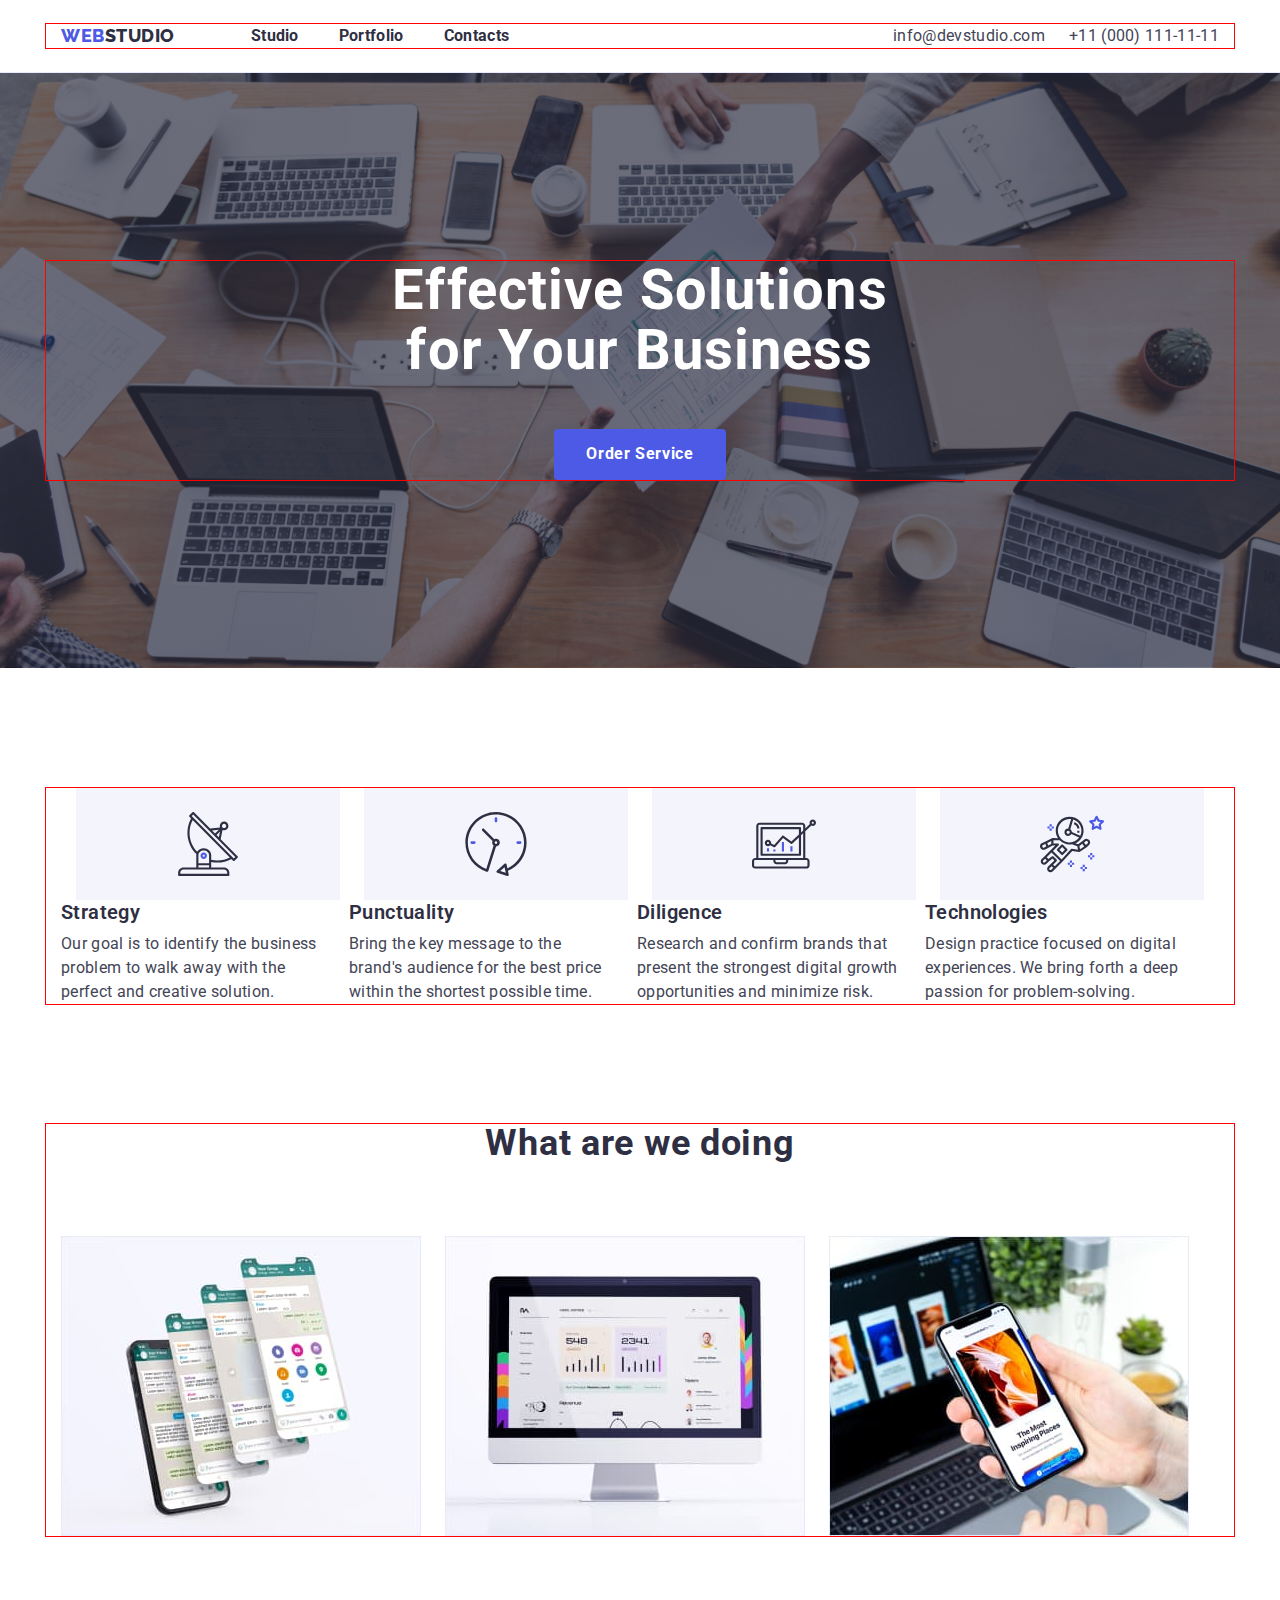
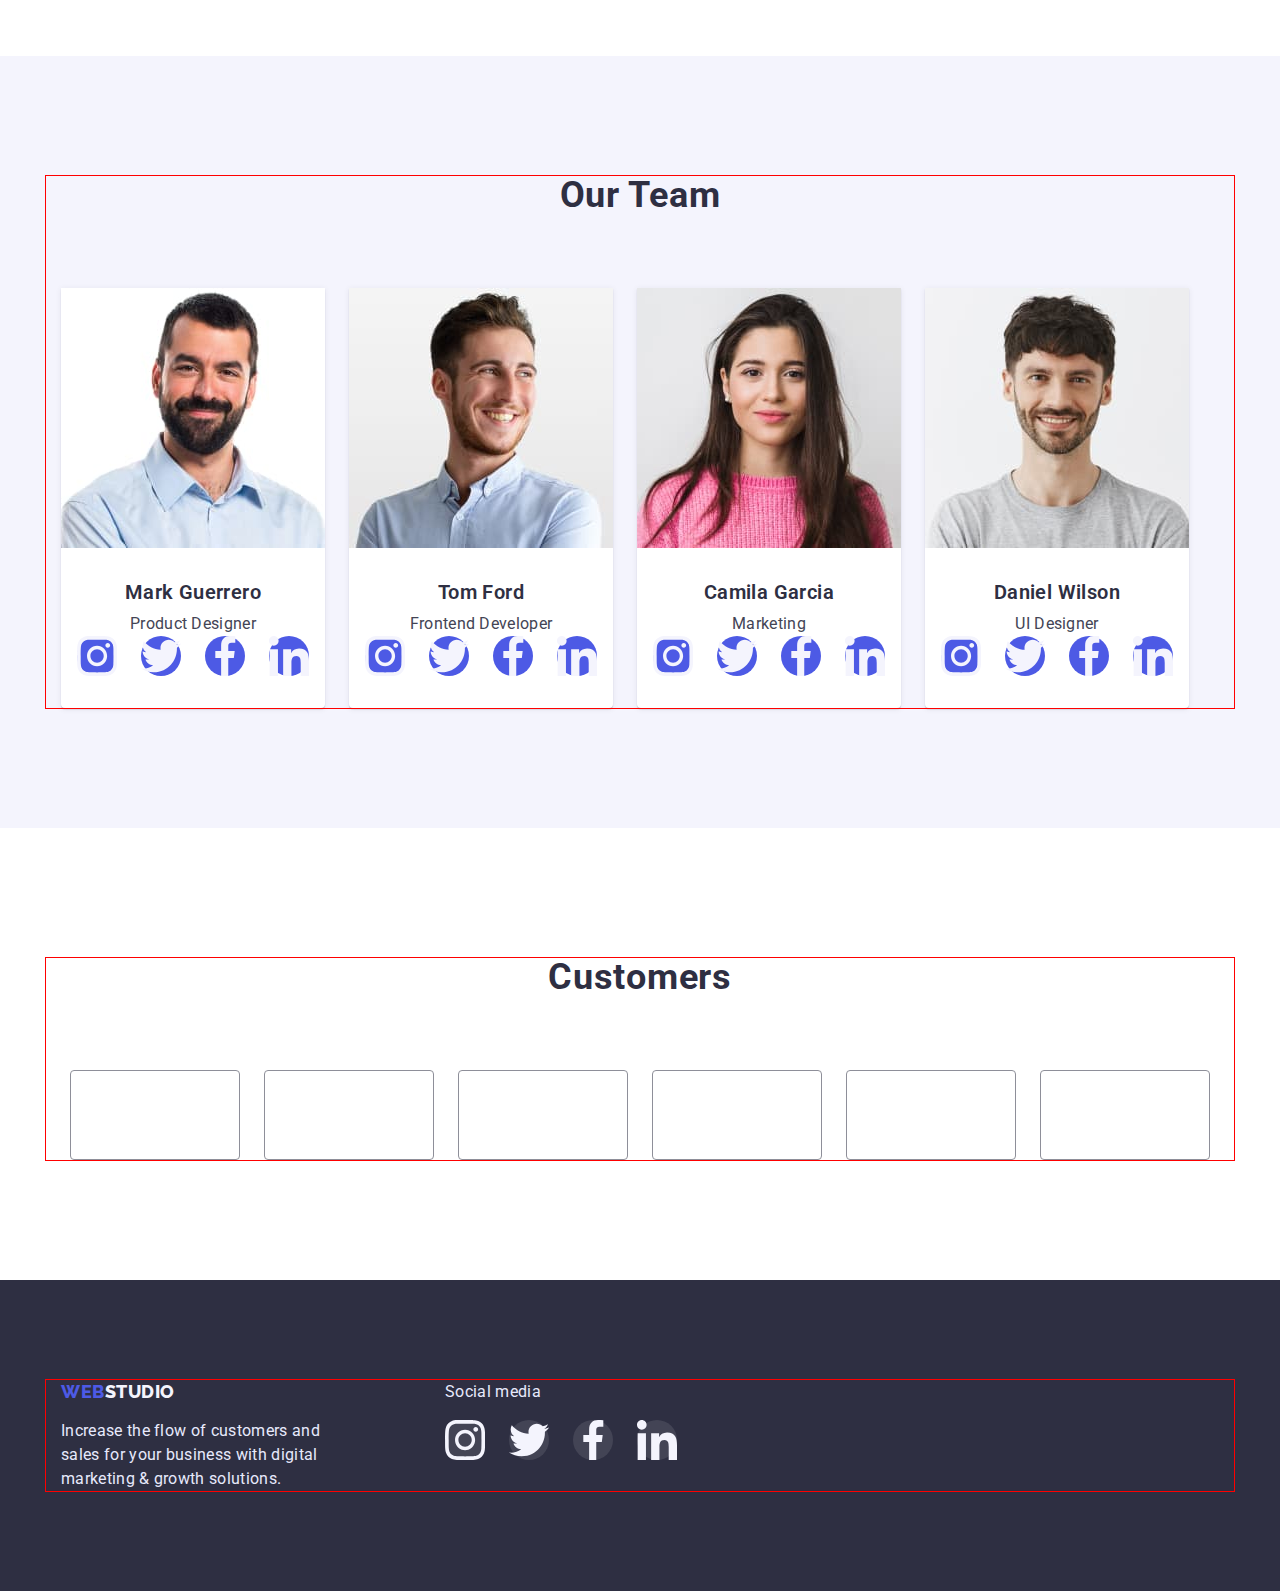
==== commit 90e2a34e: "1" ====
--- a/index.html
+++ b/index.html
@@ -311,11 +311,7 @@
             </a>
           </li>
           </ul>
-
-
-
-
-
+        </section>
     </main>
 
 
@@ -325,13 +321,51 @@
 
     <footer class="footer">
       <div class="container">
-        <a href="./index.html" class="footer-logo link"
-          >Web<span class="footer-logo-studio">Studio</span></a
-        >
-        <p class="footer-paragraph">
-          Increase the flow of customers and sales for your business with
-          digital marketing & growth solutions.
-        </p>
+        <ul class="footer-list">
+          <li>
+            <a href="./index.html" class="footer-logo link"
+            >Web<span class="footer-logo-studio">Studio</span></a
+            >
+            <p class="footer-paragraph">
+              Increase the flow of customers and sales for your business with
+              digital marketing & growth solutions.
+            </p>
+          </li>
+            
+          
+          <li>
+            <p class="footer-paragraph-one">Social media</p>
+            <ul class="footer-list-item">
+                <li class="footer-item">
+                <a href="./index.html" class="footer-link">
+                <svg class="footer-icon" width="64" height="64"><use href="./images/icons.svg#icon-instagram"></use></svg>
+                </a></li>
+                <li class="footer-item">
+                  <a href="./index.html" class="footer-link">
+                  <svg class="footer-icon" width="64" height="64"><use href="./images/icons.svg#icon-twitter"></use></svg>
+                  </a></li>
+                  <li class="footer-item">
+                    <a href="./index.html" class="footer-link">
+                    <svg class="footer-icon" width="64" height="64"><use href="./images/icons.svg#icon-facebook"></use></svg>
+                    </a></li>
+                    <li class="footer-item">
+                      <a href="./index.html" class="footer-link">
+                      <svg class="footer-icon" width="64" height="64"><use href="./images/icons.svg#icon-linkedin"></use></svg>
+                      </a></li>
+            </ul>
+          </li>
+        </ul>
+
+
+
+
+
+        
+
+        
+
+
+
       </div>
     </footer>
   </body>
--- a/css/styles.css
+++ b/css/styles.css
@@ -388,7 +388,25 @@
   background-color: var(--dark);
   padding-top: 100px;
   padding-bottom: 100px;
-}
+  
+}
+
+.footer-list{
+  display: flex;
+  gap: 120px;
+}
+
+.footer-list-social{
+
+}
+
+
+.footer-item{
+
+}
+
+
+
 .footer-logo {
   font-family: "Raleway";
   font-weight: 800;
@@ -411,6 +429,49 @@
   width: 264px;
   margin-top: 16px;
 }
+
+.footer-paragraph-one{
+  font-weight: 400;
+  font-size: 16px;
+  line-height: 1.5;
+  letter-spacing: 0.02em;
+  color: #e7e9fc;
+  width: 264px;
+  margin-bottom: 16px;
+ 
+}
+
+.footer-list {
+  display: flex;
+  gap: 120px;
+}
+.footer-item {
+  width: 40px;
+  height: 40px;
+}
+.footer-link {
+  width: 100%;
+  height: 100%;
+  background-color: rgba(255, 255, 255, 0.1);;
+  display: flex;
+  align-items: center;
+  justify-content: center;
+  border-radius: 50%;
+}
+
+.footer-link:hover{
+  background-color:#31D0AA;
+
+}
+.footer-list-item{
+  display: flex;
+  gap: 24px;
+
+}
+.footer-icon {
+}
+
+
 
 /* ---------------------------section-portfolio------ */
 .section-portfolio {
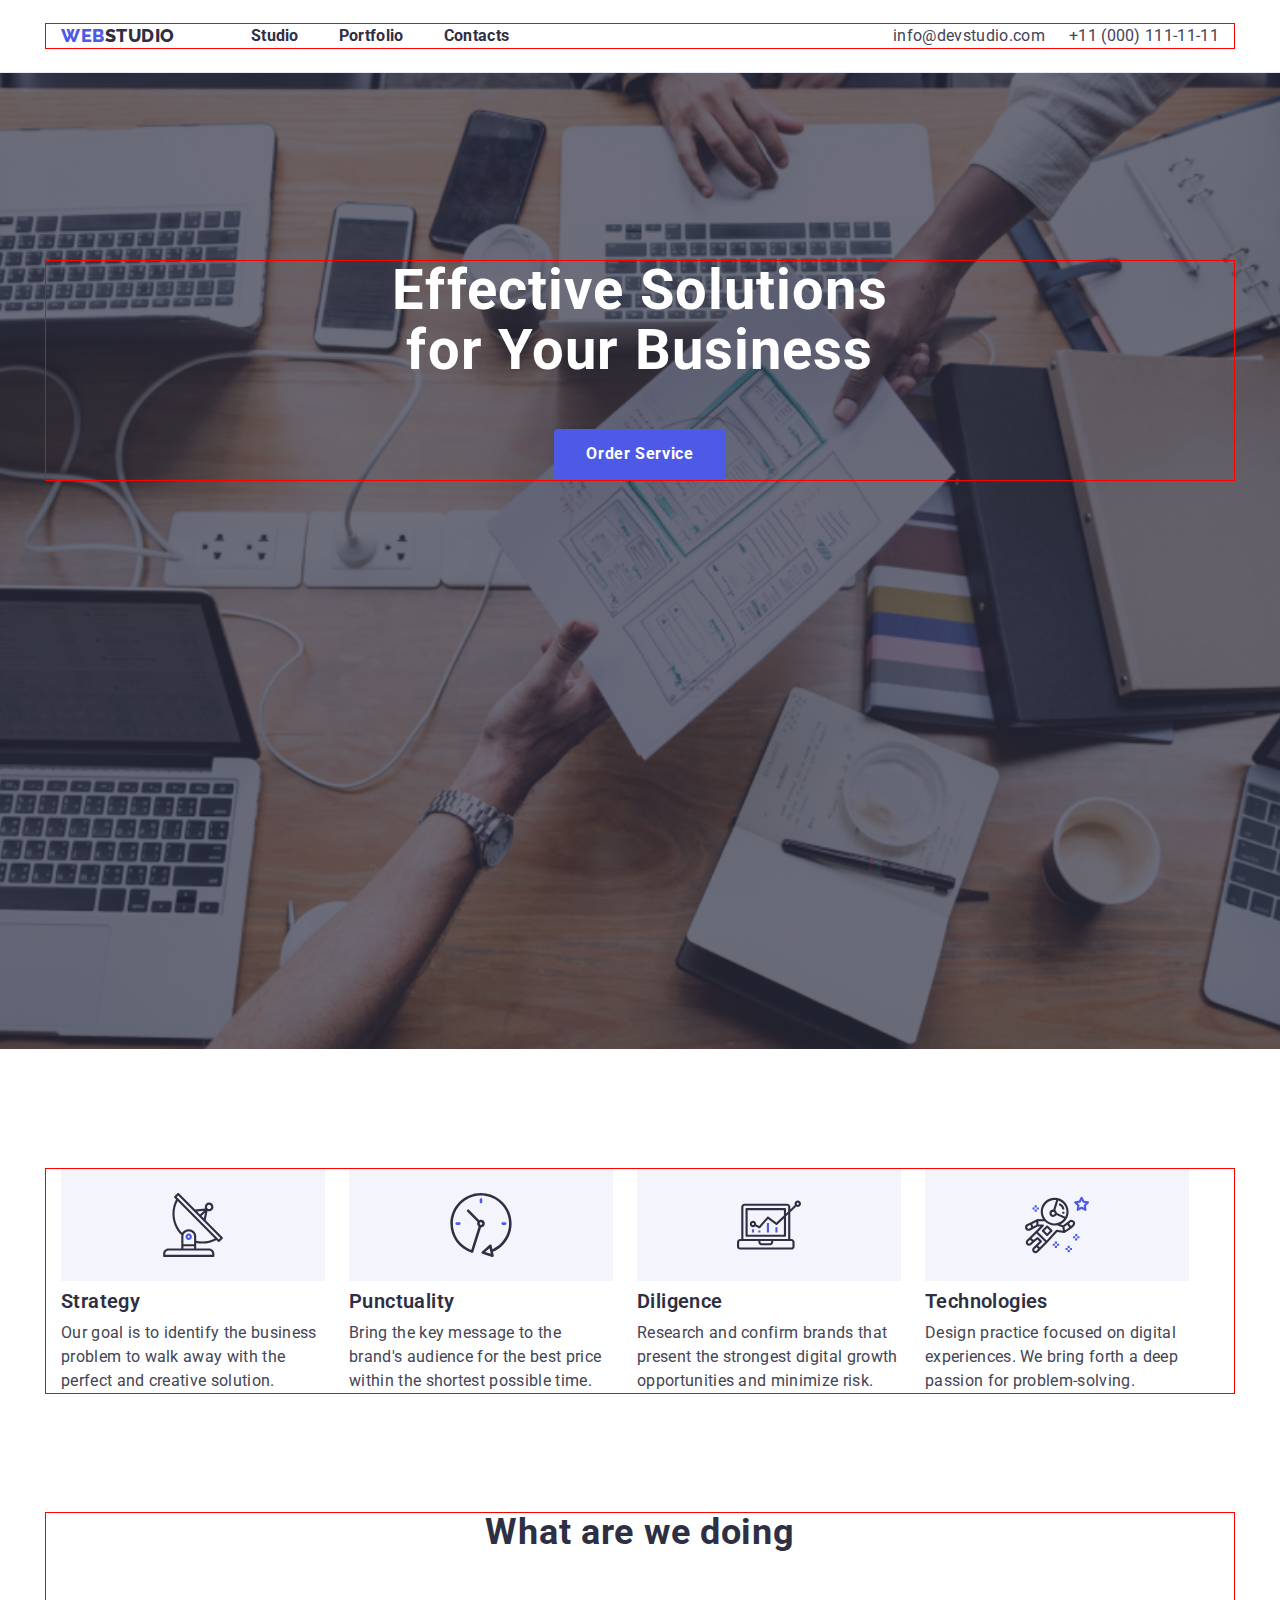
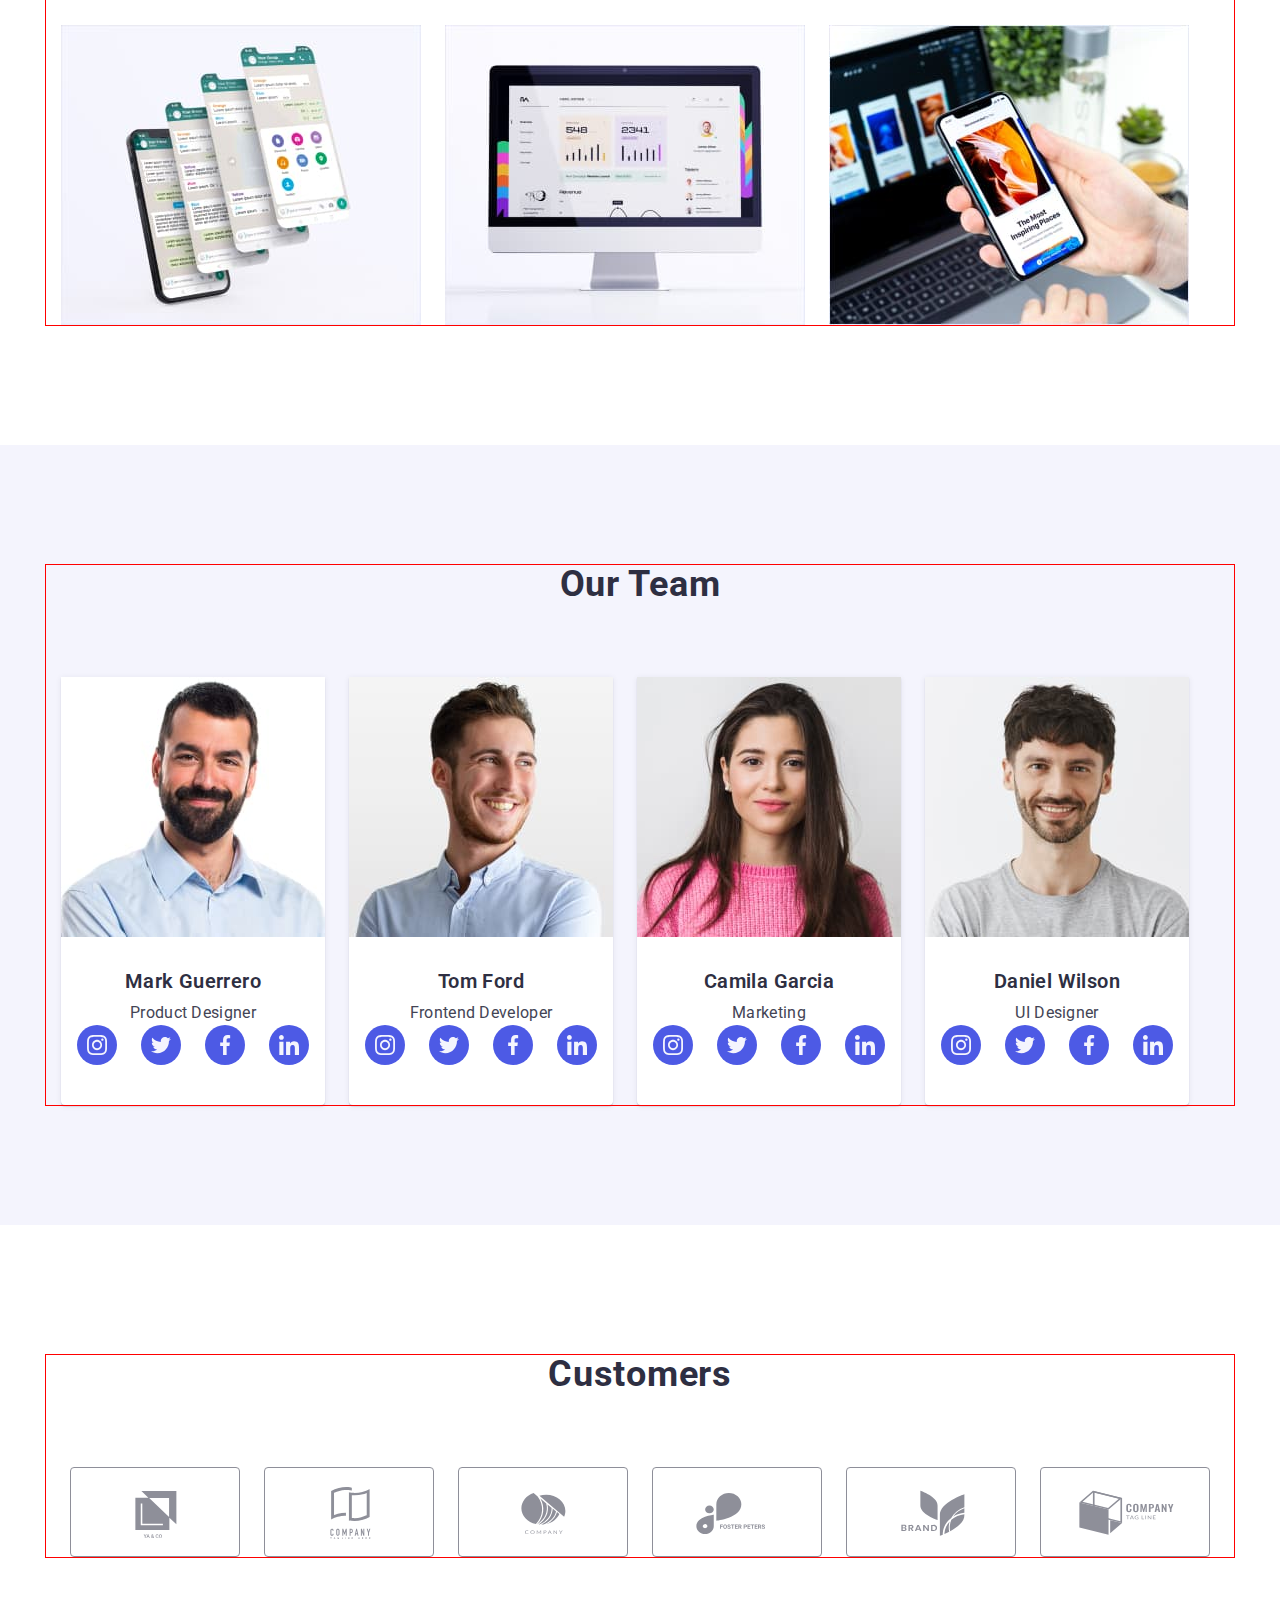
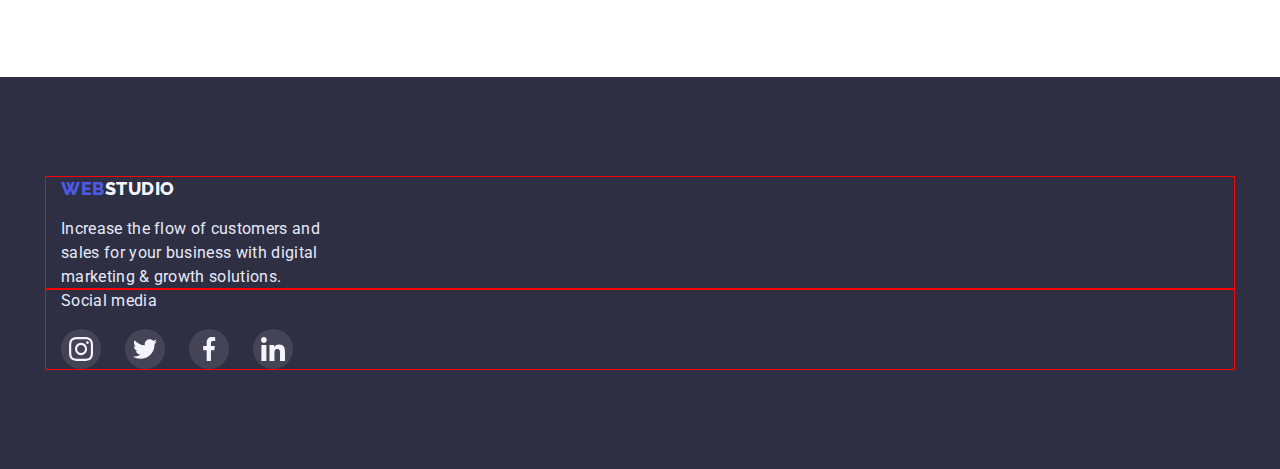
==== commit 7da4f26d: "1" ====
--- a/index.html
+++ b/index.html
@@ -61,31 +61,12 @@
       <section class="section two">
         <div class="container">
           <h2 class="visually-hidden">Lorem ipsum</h2>
-         <ul class="two-list">
-          <li class="two-item">
-            <a href="./index.html" class="two-link">
-            <svg class="two-icon" width="64" height="64"><use href="./images/icons.svg#icon-antenna"></use>
-            </svg>
-            </a>
-          </li>
-          <li class="two-item">
-            <a href="./index.html" class="two-link">
-            <svg class="two-icon" width="64" height="64"><use href="./images/icons.svg#icon-clock"></use>
-            </svg></a>
-          </li>
-          <li class="two-item">
-            <a href="./index.html" class="two-link">
-            <svg class="two-icon" width="64" height="64"><use href="./images/icons.svg#icon-diagram"></use>
-            </svg></a>
-          </li>
-          <li class="two-item">
-            <a href="./index.html" class="two-link">
-            <svg class="two-icon" width="64" height="64"><use href="./images/icons.svg#icon-astronaut"></use>
-            </svg></a>
-          </li>
-         </ul>
           <ul class="list">
             <li class="section-two-item">
+              <a href="./index.html" class="two-link">
+                <svg class="two-icon" width="64" height="64"><use href="./images/icons.svg#icon-antenna"></use>
+                </svg>
+                </a>
               <h3 class="title-three">Strategy</h3>
               <p class="paragraph">
                 Our goal is to identify the business problem to walk away with
@@ -93,6 +74,9 @@
               </p>
             </li>
             <li class="section-two-item">
+              <a href="./index.html" class="two-link">
+                <svg class="two-icon" width="64" height="64"><use href="./images/icons.svg#icon-clock"></use>
+                </svg></a>
               <h3 class="title-three">Punctuality</h3>
               <p class="paragraph">
                 Bring the key message to the brand's audience for the best price
@@ -100,6 +84,9 @@
               </p>
             </li>
             <li class="section-two-item">
+              <a href="./index.html" class="two-link">
+                <svg class="two-icon" width="64" height="64"><use href="./images/icons.svg#icon-diagram"></use>
+                </svg></a>
               <h3 class="title-three">Diligence</h3>
               <p class="paragraph">
                 Research and confirm brands that present the strongest digital
@@ -107,6 +94,9 @@
               </p>
             </li>
             <li class="section-two-item">
+              <a href="./index.html" class="two-link">
+                <svg class="two-icon" width="64" height="64"><use href="./images/icons.svg#icon-astronaut"></use>
+                </svg></a>
               <h3 class="title-three">Technologies</h3>
               <p class="paragraph">
                 Design practice focused on digital experiences. We bring forth a
@@ -163,19 +153,19 @@
               <ul class="three-list">
                 <li class="three-item">
                   <a href="./index.html" class="three-link">
-                  <svg class="three-icon" width="64" height="64"><use href="./images/icons.svg#icon-instagram"></use></svg>
-                </a></li>
-                <li class="three-item">
-                  <a href="./index.html" class="three-link">
-                  <svg class="three-icon" width="64" height="64"><use href="./images/icons.svg#icon-twitter"></use></svg>
-                </a></li>
-                <li class="three-item">
-                  <a href="./index.html" class="three-link">
-                  <svg class="three-icon" width="64" height="64"><use href="./images/icons.svg#icon-facebook"></use></svg>
-                </a></li>
-                <li class="three-item">
-                  <a href="./index.html" class="three-link">
-                  <svg class="three-icon" width="64" height="64"><use href="./images/icons.svg#icon-linkedin"></use></svg>
+                  <svg class="three-icon" width="20" height="20"><use href="./images/icons.svg#icon-instagram"></use></svg>
+                </a></li>
+                <li class="three-item">
+                  <a href="./index.html" class="three-link">
+                  <svg class="three-icon" width="20" height="20"><use href="./images/icons.svg#icon-twitter"></use></svg>
+                </a></li>
+                <li class="three-item">
+                  <a href="./index.html" class="three-link">
+                  <svg class="three-icon" width="20" height="20"><use href="./images/icons.svg#icon-facebook"></use></svg>
+                </a></li>
+                <li class="three-item">
+                  <a href="./index.html" class="three-link">
+                  <svg class="three-icon" width="20" height="20"><use href="./images/icons.svg#icon-linkedin"></use></svg>
                 </a></li>
               </ul>
               </div>
@@ -192,19 +182,19 @@
               <ul class="three-list">
                 <li class="three-item">
                   <a href="./index.html" class="three-link">
-                  <svg class="three-icon" width="64" height="64"><use href="./images/icons.svg#icon-instagram"></use></svg>
-                </a></li>
-                <li class="three-item">
-                  <a href="./index.html" class="three-link">
-                  <svg class="three-icon" width="64" height="64"><use href="./images/icons.svg#icon-twitter"></use></svg>
-                </a></li>
-                <li class="three-item">
-                  <a href="./index.html" class="three-link">
-                  <svg class="three-icon" width="64" height="64"><use href="./images/icons.svg#icon-facebook"></use></svg>
-                </a></li>
-                <li class="three-item">
-                  <a href="./index.html" class="three-link">
-                  <svg class="three-icon" width="64" height="64"><use href="./images/icons.svg#icon-linkedin"></use></svg>
+                  <svg class="three-icon" width="20" height="20"><use href="./images/icons.svg#icon-instagram"></use></svg>
+                </a></li>
+                <li class="three-item">
+                  <a href="./index.html" class="three-link">
+                  <svg class="three-icon" width="20" height="20"><use href="./images/icons.svg#icon-twitter"></use></svg>
+                </a></li>
+                <li class="three-item">
+                  <a href="./index.html" class="three-link">
+                  <svg class="three-icon" width="20" height="20"><use href="./images/icons.svg#icon-facebook"></use></svg>
+                </a></li>
+                <li class="three-item">
+                  <a href="./index.html" class="three-link">
+                  <svg class="three-icon" width="20" height="20"><use href="./images/icons.svg#icon-linkedin"></use></svg>
                 </a></li>
               </ul>
               </div>
@@ -221,19 +211,19 @@
               <ul class="three-list">
                 <li class="three-item">
                   <a href="./index.html" class="three-link">
-                  <svg class="three-icon" width="64" height="64"><use href="./images/icons.svg#icon-instagram"></use></svg>
-                </a></li>
-                <li class="three-item">
-                  <a href="./index.html" class="three-link">
-                  <svg class="three-icon" width="64" height="64"><use href="./images/icons.svg#icon-twitter"></use></svg>
-                </a></li>
-                <li class="three-item">
-                  <a href="./index.html" class="three-link">
-                  <svg class="three-icon" width="64" height="64"><use href="./images/icons.svg#icon-facebook"></use></svg>
-                </a></li>
-                <li class="three-item">
-                  <a href="./index.html" class="three-link">
-                  <svg class="three-icon" width="64" height="64"><use href="./images/icons.svg#icon-linkedin"></use></svg>
+                  <svg class="three-icon" width="20" height="20"><use href="./images/icons.svg#icon-instagram"></use></svg>
+                </a></li>
+                <li class="three-item">
+                  <a href="./index.html" class="three-link">
+                  <svg class="three-icon" width="20" height="20"><use href="./images/icons.svg#icon-twitter"></use></svg>
+                </a></li>
+                <li class="three-item">
+                  <a href="./index.html" class="three-link">
+                  <svg class="three-icon" width="20" height="20"><use href="./images/icons.svg#icon-facebook"></use></svg>
+                </a></li>
+                <li class="three-item">
+                  <a href="./index.html" class="three-link">
+                  <svg class="three-icon" width="20" height="20"><use href="./images/icons.svg#icon-linkedin"></use></svg>
                 </a></li>
               </ul>
               </div>
@@ -250,19 +240,19 @@
               <ul class="three-list">
                 <li class="three-item">
                   <a href="./index.html" class="three-link">
-                  <svg class="three-icon" width="64" height="64"><use href="./images/icons.svg#icon-instagram"></use></svg>
-                </a></li>
-                <li class="three-item">
-                  <a href="./index.html" class="three-link">
-                  <svg class="three-icon" width="64" height="64"><use href="./images/icons.svg#icon-twitter"></use></svg>
-                </a></li>
-                <li class="three-item">
-                  <a href="./index.html" class="three-link">
-                  <svg class="three-icon" width="64" height="64"><use href="./images/icons.svg#icon-facebook"></use></svg>
-                </a></li>
-                <li class="three-item">
-                  <a href="./index.html" class="three-link">
-                  <svg class="three-icon" width="64" height="64"><use href="./images/icons.svg#icon-linkedin"></use></svg>
+                  <svg class="three-icon" width="20" height="20"><use href="./images/icons.svg#icon-instagram"></use></svg>
+                </a></li>
+                <li class="three-item">
+                  <a href="./index.html" class="three-link">
+                  <svg class="three-icon" width="20" height="20"><use href="./images/icons.svg#icon-twitter"></use></svg>
+                </a></li>
+                <li class="three-item">
+                  <a href="./index.html" class="three-link">
+                  <svg class="three-icon" width="20" height="20"><use href="./images/icons.svg#icon-facebook"></use></svg>
+                </a></li>
+                <li class="three-item">
+                  <a href="./index.html" class="three-link">
+                  <svg class="three-icon" width="20" height="20"><use href="./images/icons.svg#icon-linkedin"></use></svg>
                 </a></li>
               </ul>
               </div>
@@ -276,96 +266,77 @@
          <ul class="customers-list">
           <li class="customers-item">
             <a href="./index.html" class="customers-link">
-            <svg class="customers-icon" width="104" height="56"><use href="./images/icons.svg#Logo1"></use>
-            </svg>
-            </a>
-          </li>
-          <li class="customers-item">
-            <a href="./index.html" class="customers-link">
-            <svg class="customers-icon" width="104" height="56"><use href="./images/icons.svg#Logo2"></use>
-            </svg>
-            </a>
-          </li>
-          <li class="customers-item">
-            <a href="./index.html" class="customers-link">
-            <svg class="customers-icon" width="104" height="56"><use href="./images/icons.svg#Logo3"></use>
-            </svg>
-            </a>
-          </li>
-          <li class="customers-item">
-            <a href="./index.html" class="customers-link">
-            <svg class="customers-icon" width="104" height="56"><use href="./images/icons.svg#Logo4"></use>
-            </svg>
-            </a>
-          </li>
-          <li class="customers-item">
-            <a href="./index.html" class="customers-link">
-            <svg class="customers-icon" width="104" height="56"><use href="./images/icons.svg#Logo5"></use>
-            </svg>
-            </a>
-          </li>
-          <li class="customers-item">
-            <a href="./index.html" class="customers-link">
-            <svg class="customers-icon" width="104" height="56"><use href="./images/icons.svg#Logo6"></use>
+            <svg class="customers-icon" width="104" height="56"><use href="./images/icons.svg#icon-Logo1"></use>
+            </svg>
+            </a>
+          </li>
+          <li class="customers-item">
+            <a href="./index.html" class="customers-link">
+            <svg class="customers-icon" width="104" height="56"><use href="./images/icons.svg#icon-Logo2"></use>
+            </svg>
+            </a>
+          </li>
+          <li class="customers-item">
+            <a href="./index.html" class="customers-link">
+            <svg class="customers-icon" width="104" height="56"><use href="./images/icons.svg#icon-Logo3"></use>
+            </svg>
+            </a>
+          </li>
+          <li class="customers-item">
+            <a href="./index.html" class="customers-link">
+            <svg class="customers-icon" width="104" height="56"><use href="./images/icons.svg#icon-Logo4"></use>
+            </svg>
+            </a>
+          </li>
+          <li class="customers-item">
+            <a href="./index.html" class="customers-link">
+            <svg class="customers-icon" width="104" height="56"><use href="./images/icons.svg#icon-Logo5"></use>
+            </svg>
+            </a>
+          </li>
+          <li class="customers-item">
+            <a href="./index.html" class="customers-link">
+            <svg class="customers-icon" width="104" height="56"><use href="./images/icons.svg#icon-Logo6"></use>
             </svg>
             </a>
           </li>
           </ul>
         </section>
     </main>
-
-
-
-
-
-
     <footer class="footer">
       <div class="container">
-        <ul class="footer-list">
-          <li>
-            <a href="./index.html" class="footer-logo link"
-            >Web<span class="footer-logo-studio">Studio</span></a
-            >
-            <p class="footer-paragraph">
-              Increase the flow of customers and sales for your business with
-              digital marketing & growth solutions.
-            </p>
-          </li>
-            
-          
-          <li>
-            <p class="footer-paragraph-one">Social media</p>
-            <ul class="footer-list-item">
-                <li class="footer-item">
-                <a href="./index.html" class="footer-link">
-                <svg class="footer-icon" width="64" height="64"><use href="./images/icons.svg#icon-instagram"></use></svg>
-                </a></li>
-                <li class="footer-item">
-                  <a href="./index.html" class="footer-link">
-                  <svg class="footer-icon" width="64" height="64"><use href="./images/icons.svg#icon-twitter"></use></svg>
-                  </a></li>
-                  <li class="footer-item">
-                    <a href="./index.html" class="footer-link">
-                    <svg class="footer-icon" width="64" height="64"><use href="./images/icons.svg#icon-facebook"></use></svg>
-                    </a></li>
-                    <li class="footer-item">
-                      <a href="./index.html" class="footer-link">
-                      <svg class="footer-icon" width="64" height="64"><use href="./images/icons.svg#icon-linkedin"></use></svg>
-                      </a></li>
-            </ul>
+        <a href="./index.html" class="footer-logo link"
+        >Web<span class="footer-logo-studio">Studio</span></a
+        >
+        <p class="footer-paragraph">
+        Increase the flow of customers and sales for your business with
+        digital marketing & growth solutions.
+        </p>
+      </div>
+      <div class="container">
+        <p class="footer-paragraph-one">Social media</p>
+        <ul class="footer-list-item">
+          <li class="footer-item">
+            <a href="./index.html" class="footer-link">
+            <svg class="footer-icon" width="24" height="24"><use href="./images/icons.svg#icon-instagram"></use></svg>
+            </a>
+          </li>
+          <li class="footer-item">
+            <a href="./index.html" class="footer-link">
+            <svg class="footer-icon" width="24" height="24"><use href="./images/icons.svg#icon-twitter"></use></svg>
+            </a>
+          </li>
+          <li class="footer-item">
+            <a href="./index.html" class="footer-link">
+            <svg class="footer-icon" width="24" height="24"><use href="./images/icons.svg#icon-facebook"></use></svg>
+            </a>
+          </li>
+          <li class="footer-item">
+            <a href="./index.html" class="footer-link">
+            <svg class="footer-icon" width="24" height="24"><use href="./images/icons.svg#icon-linkedin"></use></svg>
+            </a>
           </li>
         </ul>
-
-
-
-
-
-        
-
-        
-
-
-
       </div>
     </footer>
   </body>
--- a/css/styles.css
+++ b/css/styles.css
@@ -171,6 +171,9 @@
   background-repeat: no-repeat;
   background-position: center;
   background-size: cover;
+  max-width: 1440px;
+  height: 600px;
+  margin: 0 auto;
   
  }
 .title-one {
@@ -237,12 +240,13 @@
 }
 .two-link {
   width: 100%;
-  height: 100%;
+  height: 112px;
   background-color: #f4f4fd;
   display: flex;
   align-items: center;
   justify-content: center;
   color: #000000;
+  margin-bottom: 8px;
 }
 .two-link:hover{
   border: 1px solid #000000;
@@ -303,6 +307,7 @@
   padding-bottom: 120px;
 }
 .section-tim-list {
+  
  }
 .section-tim-item {
   background-color: #FFFFFF;
@@ -320,6 +325,7 @@
   display: flex;
   justify-content: center;
   gap: 24px;
+  margin-bottom: 8px;
 }
 
 .three-item {
@@ -360,13 +366,11 @@
   gap: 24px;
 }
 .customers-item {
-  width: 168px;
-  height: 88px;
-  border: 1px solid #8E8F99;
-  border-radius: 4px;
-}
-.customers-item:hover{
-  border: 1px solid #404BBF
+  
+}
+.customers-link:hover, .customers-link:focus{
+  color: #404BBF;
+  filter: drop-shadow(0px 4px 4px rgba(0, 0, 0, 0.25));
 }
 
 
@@ -376,6 +380,11 @@
   display: flex;
   align-items: center;
   justify-content: center;
+  width: 168px;
+  height: 88px;
+  border: 1px solid currentColor;
+  border-radius: 4px;
+  color: #8E8F99;
 }
 
 .customers-icon {
@@ -484,12 +493,14 @@
   justify-content: center;
 }
 .section-portfolio-item {
+border: 1px solid #E7E9FC;
+box-shadow: 0px 1px 6px rgba(46, 47, 66, 0.08);
   
 }
 .section-portfolio-item-list {
   display: flex;
   flex-wrap: wrap;
-  gap: 48px 24px;
+  gap: 48px 16px;
 }
 .section-portfolio-button:hover {
   background-color: #4d5ae5;
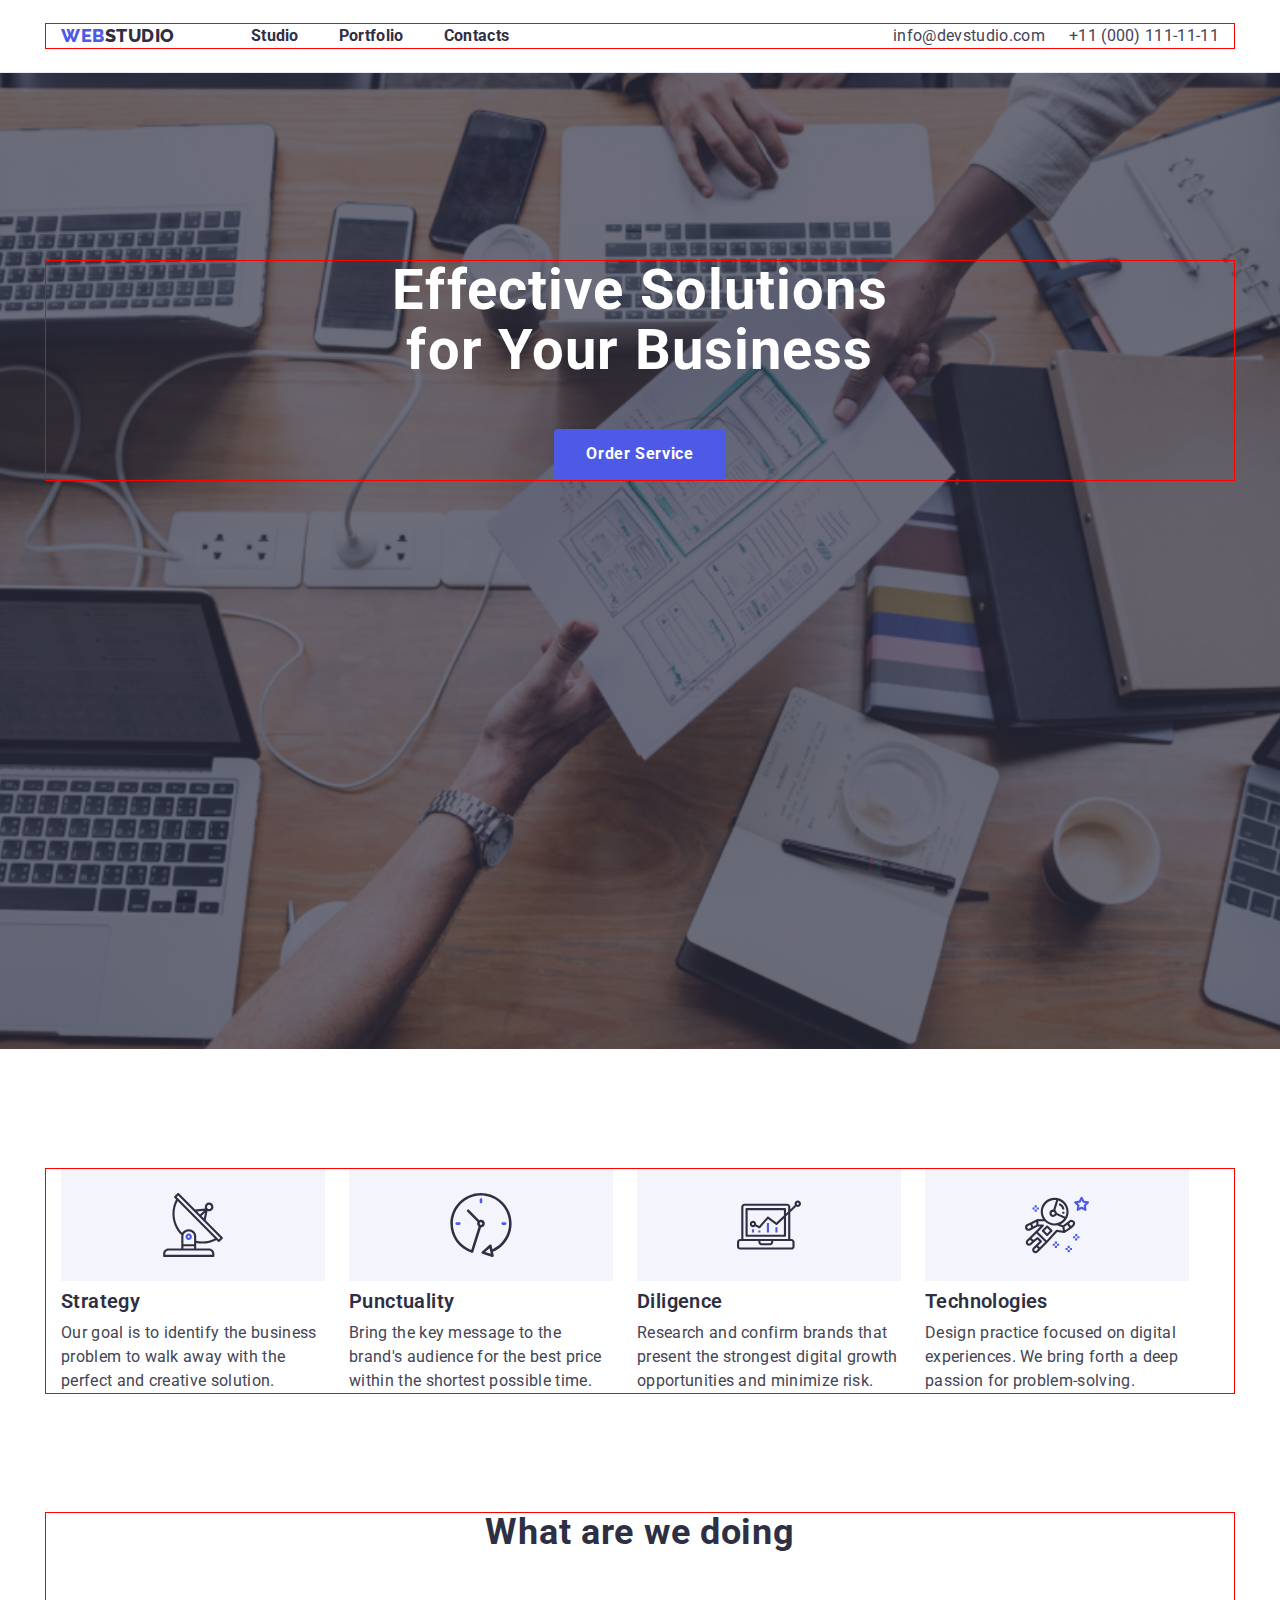
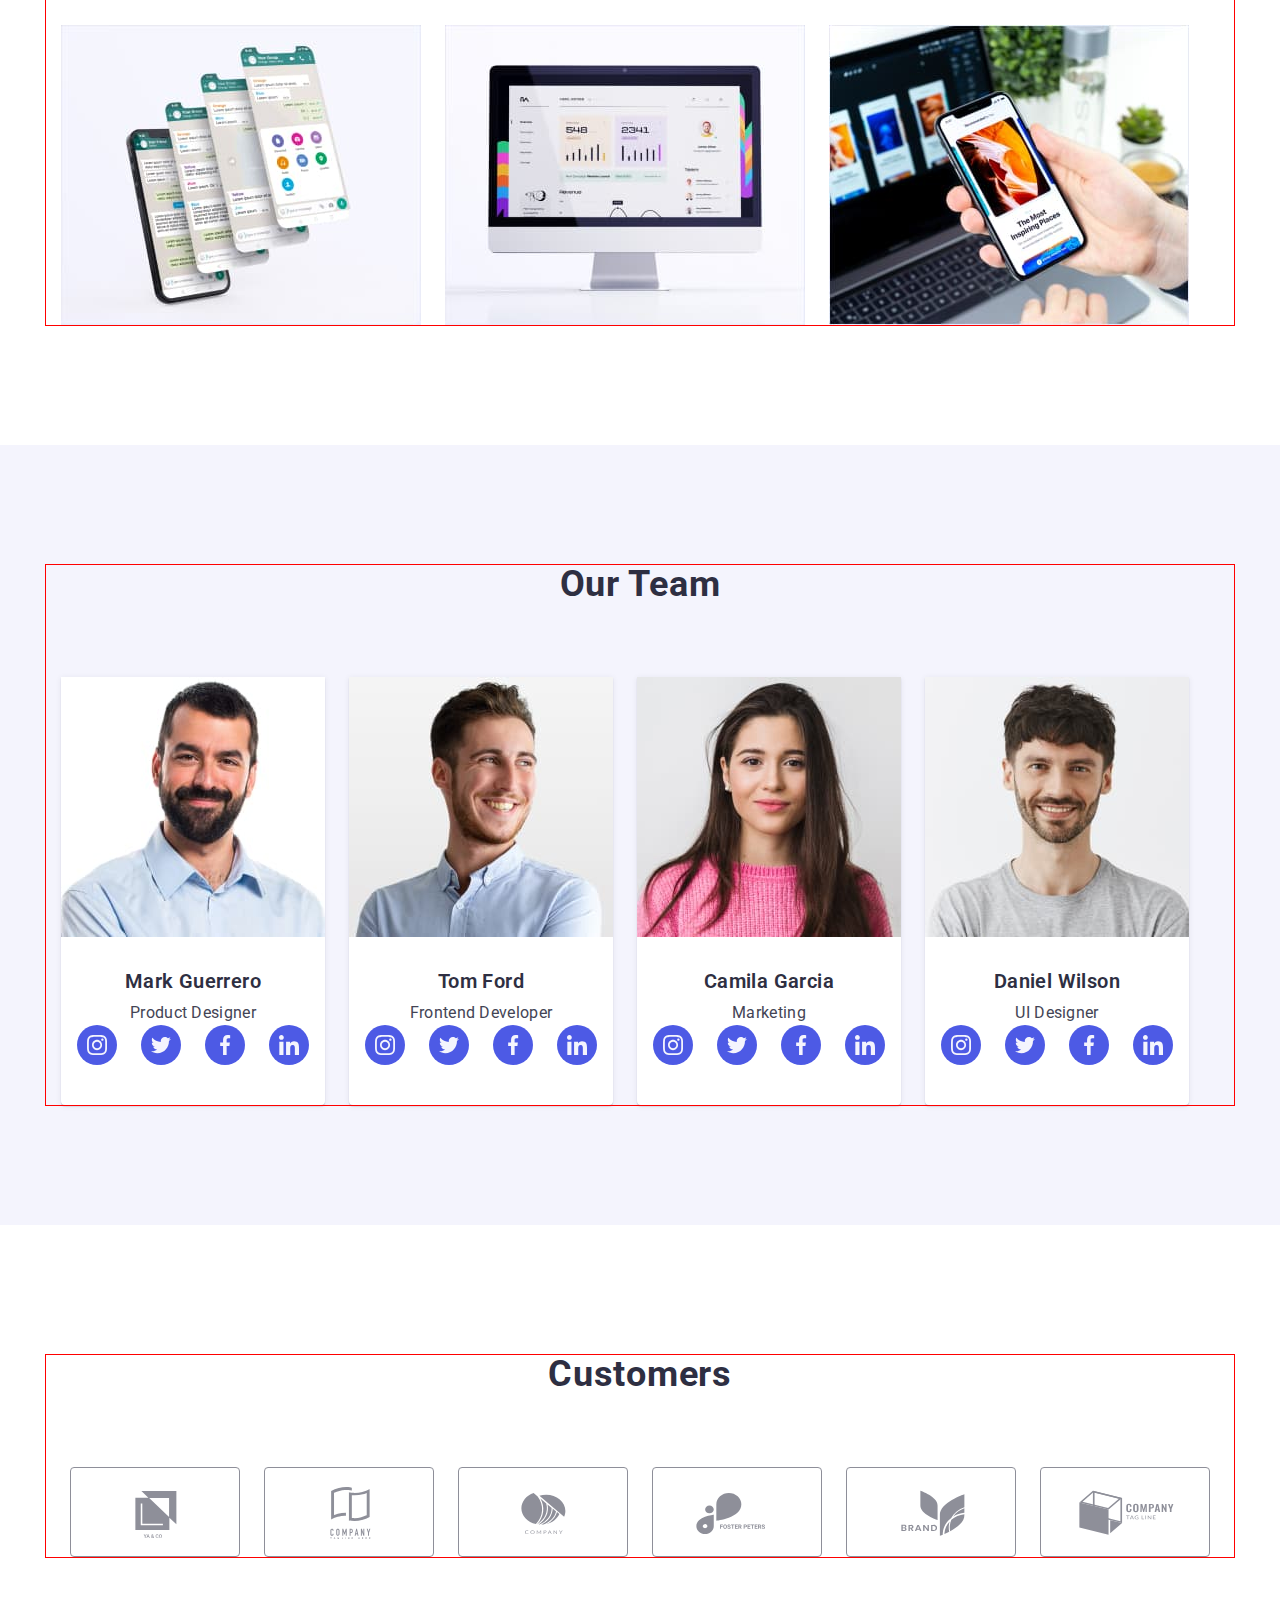
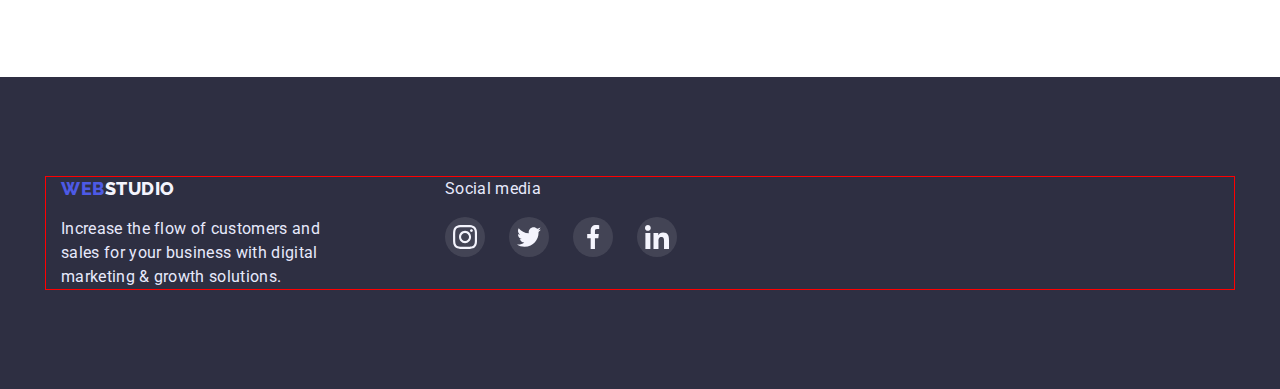
==== commit f14c7251: "1" ====
--- a/index.html
+++ b/index.html
@@ -305,38 +305,40 @@
     </main>
     <footer class="footer">
       <div class="container">
-        <a href="./index.html" class="footer-logo link"
-        >Web<span class="footer-logo-studio">Studio</span></a
-        >
-        <p class="footer-paragraph">
-        Increase the flow of customers and sales for your business with
-        digital marketing & growth solutions.
-        </p>
-      </div>
-      <div class="container">
-        <p class="footer-paragraph-one">Social media</p>
-        <ul class="footer-list-item">
-          <li class="footer-item">
-            <a href="./index.html" class="footer-link">
-            <svg class="footer-icon" width="24" height="24"><use href="./images/icons.svg#icon-instagram"></use></svg>
-            </a>
-          </li>
-          <li class="footer-item">
-            <a href="./index.html" class="footer-link">
-            <svg class="footer-icon" width="24" height="24"><use href="./images/icons.svg#icon-twitter"></use></svg>
-            </a>
-          </li>
-          <li class="footer-item">
-            <a href="./index.html" class="footer-link">
-            <svg class="footer-icon" width="24" height="24"><use href="./images/icons.svg#icon-facebook"></use></svg>
-            </a>
-          </li>
-          <li class="footer-item">
-            <a href="./index.html" class="footer-link">
-            <svg class="footer-icon" width="24" height="24"><use href="./images/icons.svg#icon-linkedin"></use></svg>
-            </a>
-          </li>
-        </ul>
+        <div class="container-footer">
+          <a href="./index.html" class="footer-logo link"
+          >Web<span class="footer-logo-studio">Studio</span></a
+          >
+          <p class="footer-paragraph">
+          Increase the flow of customers and sales for your business with
+          digital marketing & growth solutions.
+          </p>
+        </div>
+        <div class="container-footer">
+          <p class="footer-paragraph-one">Social media</p>
+          <ul class="footer-list-item">
+            <li class="footer-item">
+              <a href="./index.html" class="footer-link">
+              <svg class="footer-icon" width="24" height="24"><use href="./images/icons.svg#icon-instagram"></use></svg>
+              </a>
+            </li>
+            <li class="footer-item">
+              <a href="./index.html" class="footer-link">
+              <svg class="footer-icon" width="24" height="24"><use href="./images/icons.svg#icon-twitter"></use></svg>
+              </a>
+            </li>
+            <li class="footer-item">
+              <a href="./index.html" class="footer-link">
+              <svg class="footer-icon" width="24" height="24"><use href="./images/icons.svg#icon-facebook"></use></svg>
+              </a>
+            </li>
+            <li class="footer-item">
+              <a href="./index.html" class="footer-link">
+              <svg class="footer-icon" width="24" height="24"><use href="./images/icons.svg#icon-linkedin"></use></svg>
+              </a>
+            </li>
+          </ul>
+        </div>
       </div>
     </footer>
   </body>
--- a/css/styles.css
+++ b/css/styles.css
@@ -393,13 +393,23 @@
 
 
 /* --------------------------footer---------------- */
+
+.container-footer{
+  
+}
+
 .footer {
   background-color: var(--dark);
   padding-top: 100px;
   padding-bottom: 100px;
-  
-}
-
+  display: flex;
+  gap: 120px;
+  
+}
+.footer>.container{
+  display: flex;
+  gap: 120px;
+}
 .footer-list{
   display: flex;
   gap: 120px;
@@ -437,6 +447,7 @@
   color: #e7e9fc;
   width: 264px;
   margin-top: 16px;
+
 }
 
 .footer-paragraph-one{
@@ -493,10 +504,15 @@
   justify-content: center;
 }
 .section-portfolio-item {
-border: 1px solid #E7E9FC;
+  border: 1px solid #E7E9FC;
 box-shadow: 0px 1px 6px rgba(46, 47, 66, 0.08);
-  
-}
+}
+
+.section-portfolio-item:hover {border: 0.5px solid #F4F4FD;
+  border: 0.5px solid #F4F4FD;
+  box-shadow: 0px 1px 6px rgba(46, 47, 66, 0.08), 0px 1px 1px rgba(46, 47, 66, 0.16), 0px 2px 1px rgba(46, 47, 66, 0.08);
+}
+
 .section-portfolio-item-list {
   display: flex;
   flex-wrap: wrap;
